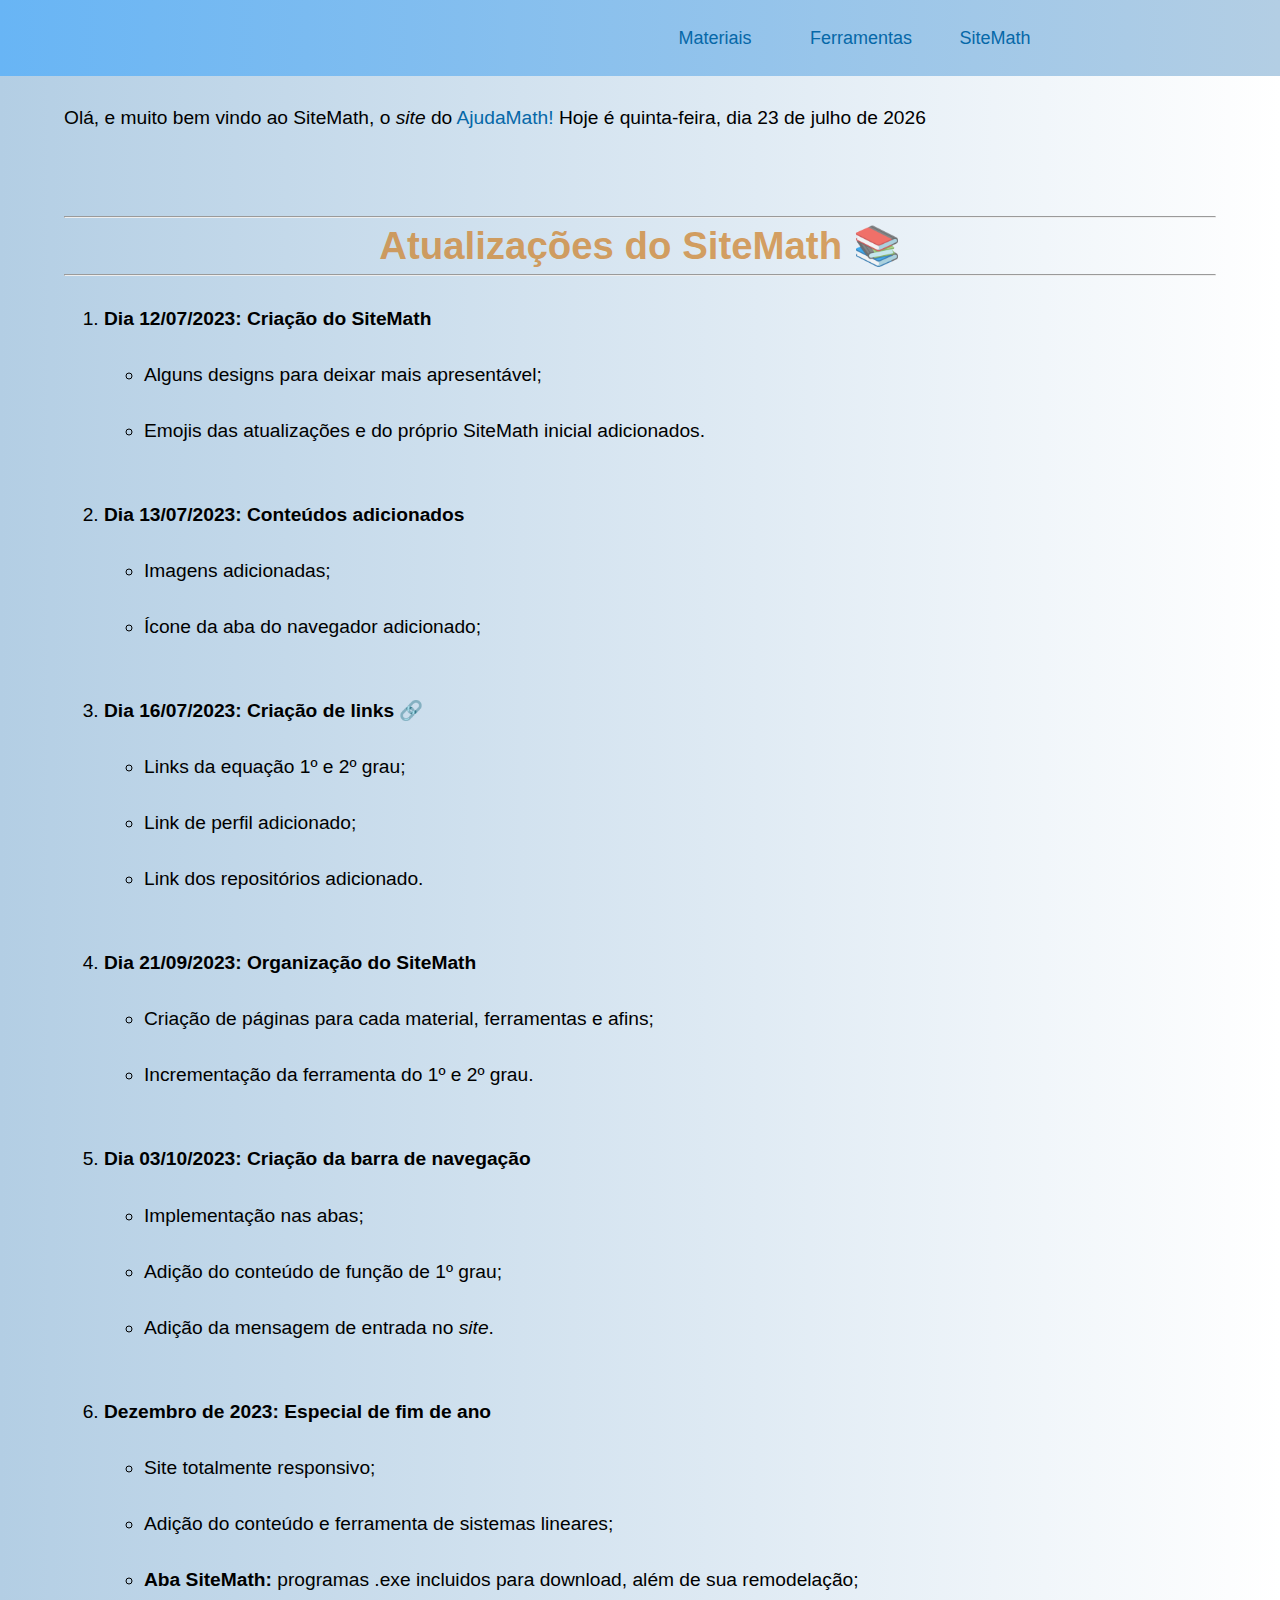
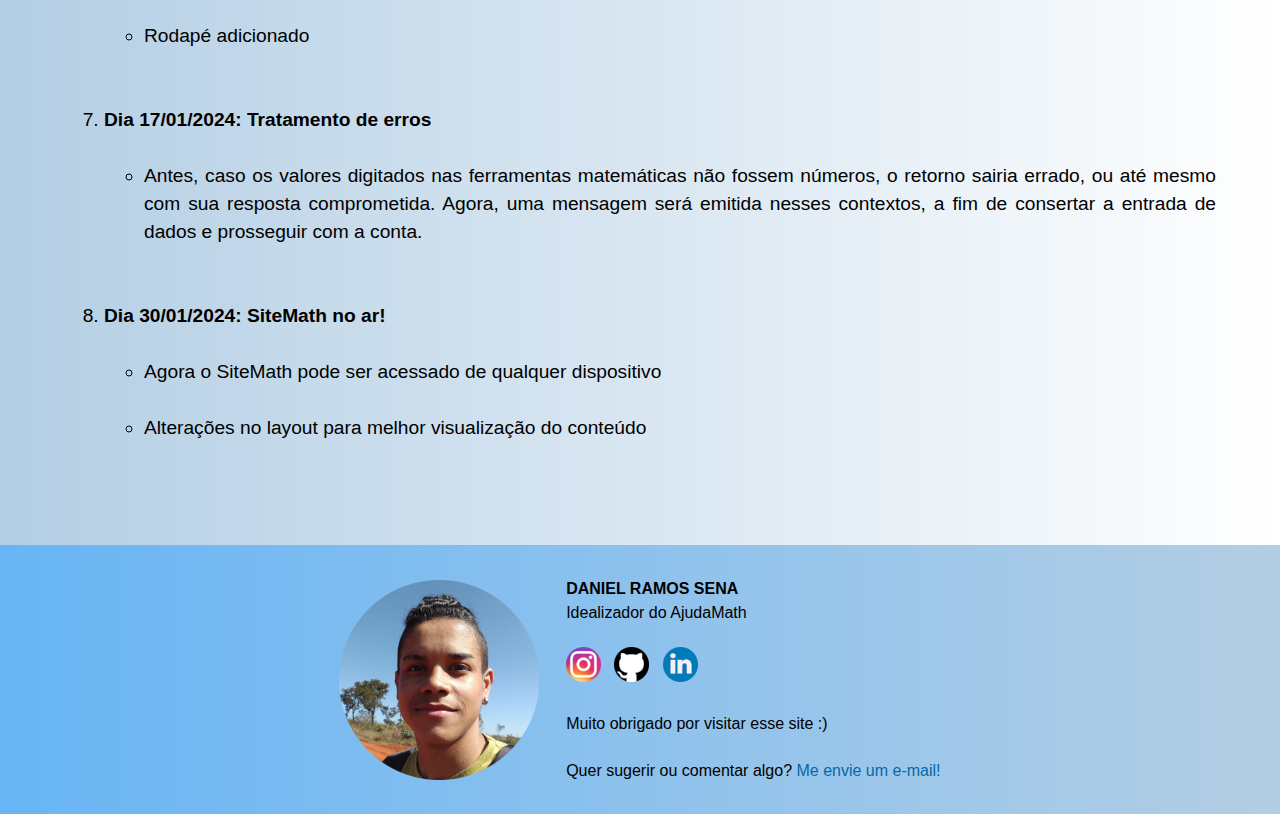
==== SiteMath/index.html @ 613da552 "midia > arqs" ====
<!DOCTYPE html>
<html lang="pt-br">

<head>
    <meta charset="UTF-8">
    <meta name="viewport" content="width=device-width, initial-scale=1.0">
    <link rel="shortcut icon" href="arqs/imagens/favicon.ico" type="image/x-icon">
    <link rel="stylesheet" href="arqs/CSS/style.css">
    <script src="arqs/JS/programacao.js"></script>
    <title>SiteMath</title>
</head>

<body onload="ola(), navega(), fimPagina()">
    
    <div id="navegador"></div> <!--barra do menu-->
    
    <div class="conteudo justificaTexto">
        <br><div id="fim"></div> <br><br>
        <hr>
        <h1> Atualizações do SiteMath &#x1f4da; </h1>
        <HR><br>

        <!--Atualizações-->
        <ol>

            <li><strong>Dia 12/07/2023: Criação do SiteMath</strong><br><br></li>
            <ul>
                <li>Alguns designs para deixar mais apresentável;</li><br>
                <li>Emojis das atualizações e do próprio SiteMath inicial adicionados.</li><br><br>
            </ul>

            <li><strong>Dia 13/07/2023: Conteúdos adicionados</strong> </li><br>
            <ul>
                <li>Imagens adicionadas;</li><br>
                <li>Ícone da aba do navegador adicionado;</li><br><br>
            </ul>

            <li><strong> Dia 16/07/2023: Criação de links &#x1f517</strong><br><br></li>
            <ul>
                <li> Links da equação 1º e 2º grau;</li><br>
                <li> Link de perfil adicionado;</li><br>
                <li> Link dos repositórios adicionado.</li><br><br>

            </ul>

            <li><strong>Dia 21/09/2023: Organização do SiteMath</strong></li> <br>
            <ul>
                <li>Criação de páginas para cada material, ferramentas e afins;</li> <br>
                <li>Incrementação da ferramenta do 1º e 2º grau.</li> <br><br>
            </ul>

            <li><strong>Dia 03/10/2023: Criação da barra de navegação</strong></li> <br>
            <ul>
                <li>Implementação nas abas;</li> <br>
                <li>Adição do conteúdo de função de 1º grau;</li> <br>
                <li>Adição da mensagem de entrada no <em>site</em>.</li> <br><br>
            </ul>

            <li><strong>Dezembro de 2023: Especial de fim de ano</strong></li> <br>
            <ul>
                <li>Site totalmente responsivo;</li> <br>
                <li>Adição do conteúdo e ferramenta de sistemas lineares;</li> <br>
                <li><strong>Aba SiteMath:</strong> programas .exe incluidos para download, além de sua remodelação;</li> <br>
                <li>Rodapé adicionado</li><br><br>
            </ul>

            <li><strong>Dia 17/01/2024: Tratamento de erros</strong></li> <br>
            <ul>
                <li>Antes, caso os valores digitados nas ferramentas matemáticas não fossem números, o retorno sairia errado, ou até mesmo com sua resposta comprometida. Agora, uma mensagem será emitida nesses contextos, a fim de consertar a entrada de dados e prosseguir com a conta. </li> <br><br>
            </ul>

            <li><strong>Dia 30/01/2024: SiteMath no ar!</strong></li> <br>
            <ul>
                <li>Agora o SiteMath pode ser acessado de qualquer dispositivo</li> <br>
                <li>Alterações no layout para melhor visualização do conteúdo</li> <br><br>
            </ul>

        </ol>
    </div>

    <br><br>

    <!--Rodapé da página-->
    <div id="rodapeh"></div>

</body>

</html>
---- SiteMath/arqs/CSS/style.css ----
@charset "UTF-8";

:root {
    --azulClaro: #b3cee4;
    --azulMedio: #68B5F5;
    --azulForte: #0668A8;
    --laranjaEscuro: #ce8129bb;

    --degAzulBranco: linear-gradient(to right, var(--azulClaro), white);
    --degAzulAzul: linear-gradient(to left, var(--azulClaro), var(--azulMedio));
}

*{ margin: 0px; }

body {
    background-image: var(--degAzulBranco);
    font-family: Arial, Helvetica, sans-serif;
    line-height: 1.46; /*Espaçamento entre linhas*/
}

nav {
    background-image: var(--degAzulAzul);
    display: flex;
    justify-content: space-around;
    width: auto;
    height: auto;
}

h1, h2, h3, h4, h5,h6  { color: var(--laranjaEscuro); }

h1, .centralizaTexto { text-align: center; }

a{
    text-decoration: none;
    color: var(--azulForte);
}

abbr{
    text-decoration: none;
    color: var(--azulMedio);
    cursor: help;
}

a:hover{ color: var(--laranjaEscuro); }

.caixaNum { width: 40px; }

.menuBaixo {
    background-color: var(--azulClaro);
    position: absolute; 
    display: none;
}

.abas:hover .menuBaixo { display: block; }

#logo {
    display: flex;
    align-items: center;
}

.centralizaBloco{
    display: flex;
    justify-content: center;
}

table {
    text-align: center;
    border: 2px solid;
}

td { border: 2px solid; }

.iconResponsivo, .menuResponsivo { display: none; }

.conteudo {
    margin-left: 5%;
    margin-right: 5%;
    font-size: larger;
}

.justificaTexto{ text-align: justify;}

.rodape{
    display: flex;
    background-image: var(--degAzulAzul);
    padding: 1rem;
    justify-content: center;
}

/*Menu padrão*/
@media (min-width: 600px){
    
    nav ul{
        list-style: none;
        padding: 0px;
        display: flex;
    }
    
    nav ul li {
        display: inline-block;
        text-align: center;
        align-items: center;
    }
    
    nav ul li a {
        width: 5em; /*Distancia entre os links*/
        display: flex;
        font-size: large;
        padding: 25px;
        text-decoration: none;
        justify-content: space-around;
    }
    
    nav ul li a:hover { background-color: var(--azulClaro); }

    .rodape{ padding: 2rem;}
}

/*Menu responsivo*/
@media screen and (max-width: 600px) {

    .menu { display: none; }
    .open {display: block;}
    .menuResponsivo { background-image: var(--degAzulAzul);}
    .iconResponsivo { display: flex; }

    nav {
        padding: 1.5rem 4rem;
        justify-content: space-between;
    }

    .iconResponsivo button {
        background-color: transparent;
        border: none;
        cursor: pointer;
    }

    .iconResponsivo ul {
        display: flex;
        flex-direction: column;
        text-align: center;
        padding-bottom: 1rem;
    }

    .iconResponsivo li {
        display: block;
        padding-top: 1.2rem;
    }
}
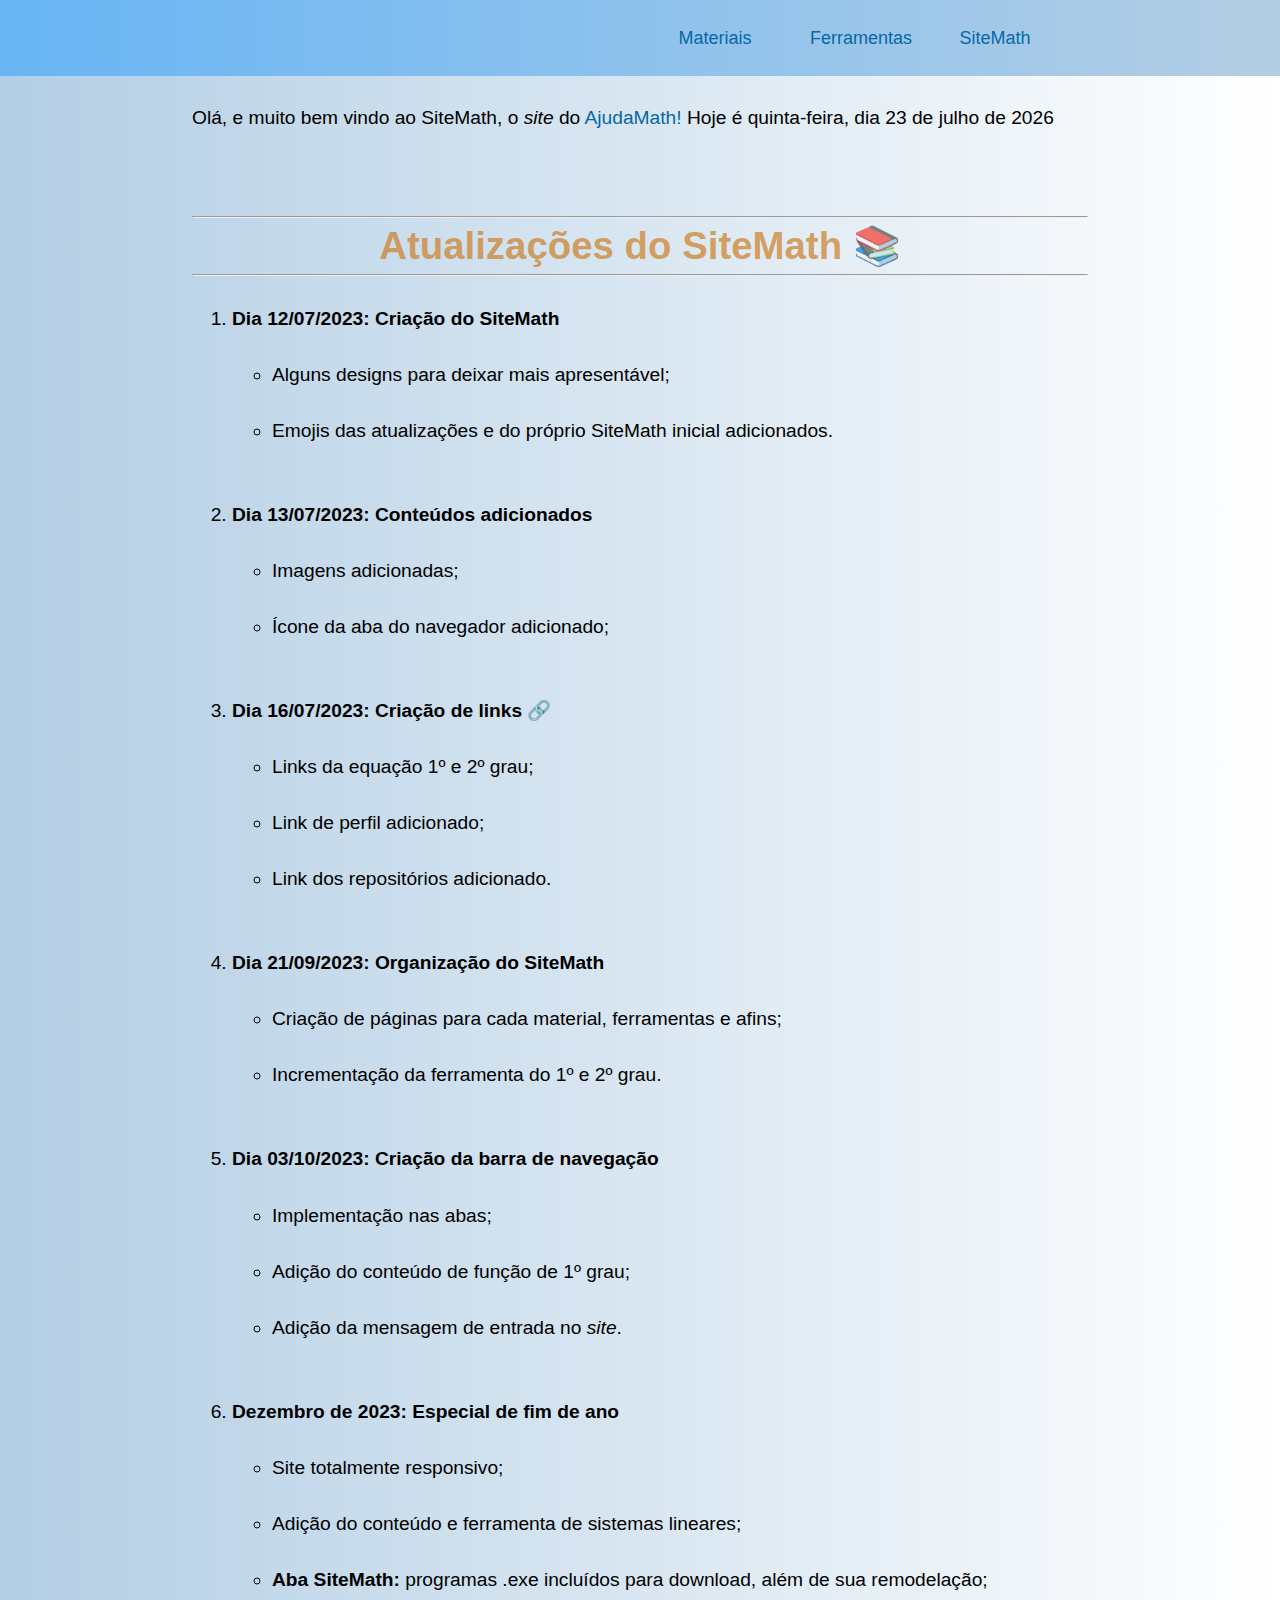
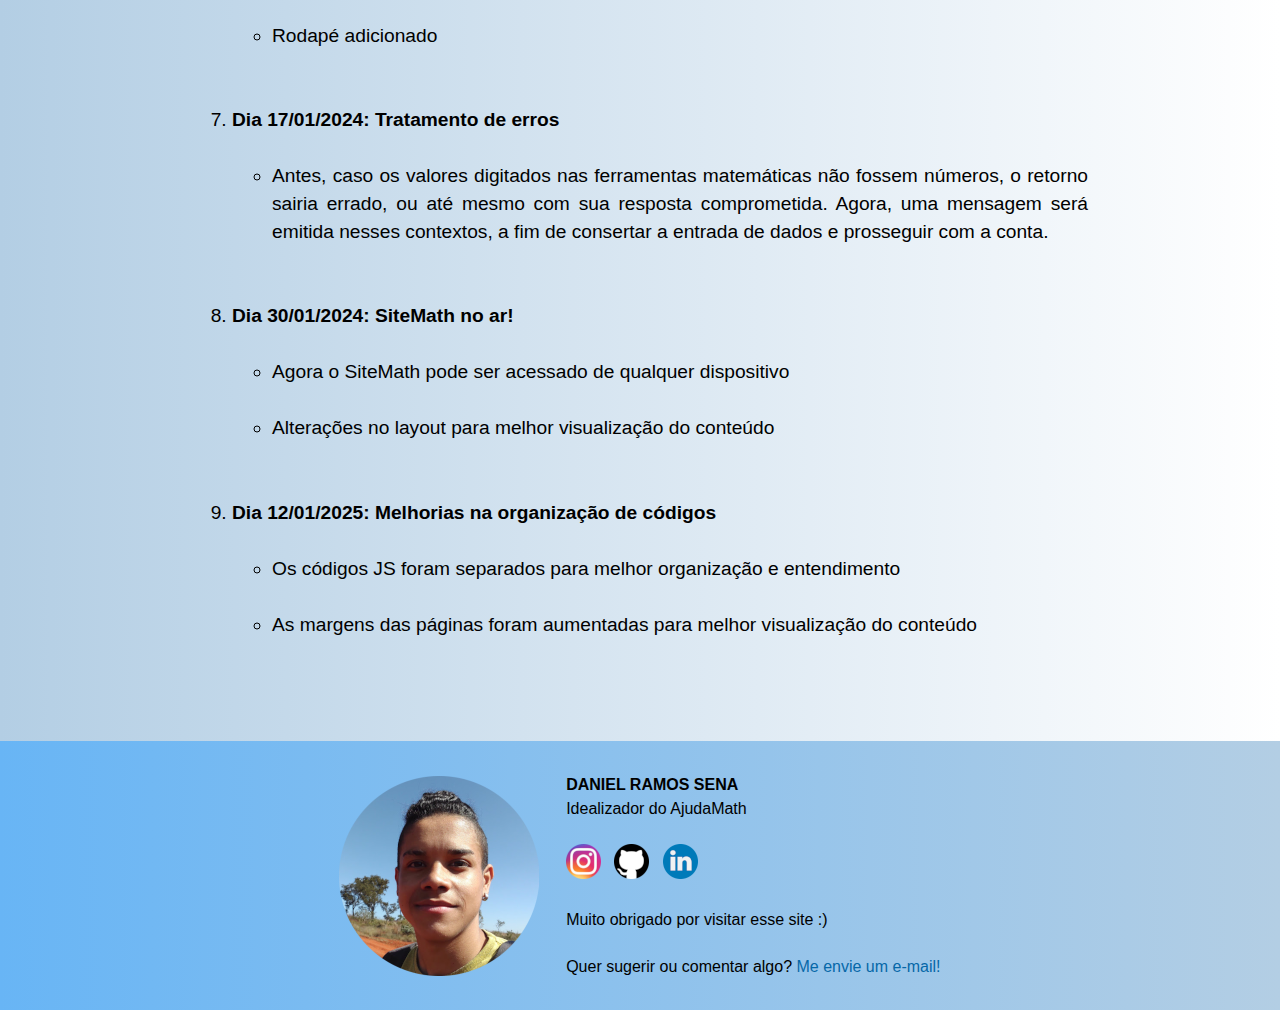
==== commit 7acd3734: "Organização no JS" ====
--- a/SiteMath/index.html
+++ b/SiteMath/index.html
@@ -5,19 +5,24 @@
     <meta charset="UTF-8">
     <meta name="viewport" content="width=device-width, initial-scale=1.0">
     <link rel="shortcut icon" href="arqs/imagens/favicon.ico" type="image/x-icon">
-    <link rel="stylesheet" href="arqs/CSS/style.css">
-    <script src="arqs/JS/programacao.js"></script>
-    <title>SiteMath</title>
+    <link rel="stylesheet" href="arqs/style.css">
+    <title>Home</title>
 </head>
 
-<body onload="ola(), navega(), fimPagina()">
+<body>
     
-    <div id="navegador"></div> <!--barra do menu-->
+    <header></header>
+
+    <div id="navegador"></div>
     
-    <div class="conteudo justificaTexto">
-        <br><div id="fim"></div> <br><br>
+    <div class="conteudo justificaTexto"> <br>
+        
+        <div id="fim"></div> <br><br> 
+        
         <hr>
-        <h1> Atualizações do SiteMath &#x1f4da; </h1>
+
+        <h1> Atualizações do SiteMath &#x1f4da; </h1> 
+        
         <HR><br>
 
         <!--Atualizações-->
@@ -60,7 +65,7 @@
             <ul>
                 <li>Site totalmente responsivo;</li> <br>
                 <li>Adição do conteúdo e ferramenta de sistemas lineares;</li> <br>
-                <li><strong>Aba SiteMath:</strong> programas .exe incluidos para download, além de sua remodelação;</li> <br>
+                <li><strong>Aba SiteMath:</strong> programas .exe incluídos para download, além de sua remodelação;</li> <br>
                 <li>Rodapé adicionado</li><br><br>
             </ul>
 
@@ -75,13 +80,20 @@
                 <li>Alterações no layout para melhor visualização do conteúdo</li> <br><br>
             </ul>
 
+            <li><strong>Dia 12/01/2025: Melhorias na organização de códigos</strong></li> <br>
+            <ul>
+                <li>Os códigos JS foram separados para melhor organização e entendimento</li> <br>
+                <li>As margens das páginas foram aumentadas para melhor visualização do conteúdo</li> <br><br>
+            </ul>
+
         </ol>
     </div>
 
     <br><br>
 
-    <!--Rodapé da página-->
-    <div id="rodapeh"></div>
+    <script type = "module" src="arqs/programacao.js" defer></script>
+
+    <footer></footer>
 
 </body>
 
--- a/SiteMath/arqs/style.css
+++ b/SiteMath/arqs/style.css
@@ -0,0 +1,158 @@
+@charset "UTF-8";
+
+:root {
+    --azulClaro: #b3cee4;
+    --azulMedio: #68B5F5;
+    --azulForte: #0668A8;
+    --laranjaEscuro: #ce8129bb;
+
+    --degAzulBranco: linear-gradient(to right, var(--azulClaro), white);
+    --degAzulAzul: linear-gradient(to left, var(--azulClaro), var(--azulMedio));
+}
+
+*{ margin: 0px; }
+
+body {
+    scroll-behavior: smooth;
+    background-image: var(--degAzulBranco);
+    font-family: Arial, Helvetica, sans-serif;
+    line-height: 1.46; /*Espaçamento entre linhas*/
+}
+
+nav {
+    top: 0;
+    left: 0;
+    right: 0;
+    z-index: 1;
+    width: 100%;
+    display: flex;
+    justify-content: space-around;
+    background-image: var(--degAzulAzul);
+}
+
+h1, h2, h3, h4, h5,h6  { color: var(--laranjaEscuro); }
+
+h1, .centralizaTexto { text-align: center; }
+
+a {
+    text-decoration: none;
+    color: var(--azulForte);
+    transition: color 0.2s ease;
+}
+
+abbr {    
+    cursor: help;
+    text-decoration: none;
+    color: var(--azulMedio);
+}
+
+a:hover{ color: var(--laranjaEscuro); }
+
+.caixaNum { width: 40px; }
+
+.menuBaixo {
+    display: none;
+    position: absolute; 
+    background-color: var(--azulClaro);
+}
+
+.abas:hover .menuBaixo { display: block; }
+
+#logo {
+    display: flex;
+    align-items: center;
+}
+
+.centralizaBloco {
+    display: flex;
+    justify-content: center;
+}
+
+table {
+    border: 2px solid;
+    text-align: center;
+}
+
+td { border: 2px solid; }
+
+.iconResponsivo { display: none; }
+
+.menuResponsivo { display: none; }
+
+.conteudo {
+    margin-left: 15%;
+    margin-right: 15%;
+    font-size: larger;
+}
+
+picture { z-index: 0; }
+
+.justificaTexto{ text-align: justify;}
+
+.rodape {
+    display: flex;
+    padding: 1rem;
+    justify-content: center;
+    background-image: var(--degAzulAzul);
+}
+
+/*Menu padrão*/
+@media (min-width: 600px){
+    
+    nav ul {
+        padding: 0px;
+        display: flex;
+        list-style: none;
+    }
+    
+    nav ul li {
+        text-align: center;
+        align-items: center;
+        display: inline-block;
+    }
+    
+    nav ul li a {
+        width: 5em; /*Distancia entre os links*/
+        display: flex;
+        padding: 25px;
+        font-size: large;
+        text-decoration: none;
+        justify-content: space-around;
+    }
+    
+    nav ul li a:hover { background-color: var(--azulClaro); }
+
+    .rodape{ padding: 2rem;}
+}
+
+/*Menu responsivo*/
+@media screen and (max-width: 600px) {
+
+    .open {display: block;}
+    .menu { display: none; }
+    .iconResponsivo { display: flex; }
+    .menuResponsivo { background-image: var(--degAzulAzul); }
+
+    nav {
+        padding-top: 1.5rem;
+        padding-bottom: 1.5rem;
+    }
+
+    .iconResponsivo button {
+        border: none;
+        cursor: pointer;
+        background-color: transparent;
+    }
+
+    .iconResponsivo ul {
+        display: flex;
+        text-align: center;
+        padding-bottom: 1rem;
+        flex-direction: column;
+    }
+
+    .iconResponsivo li {
+        display: block;
+        padding-top: 1.2rem;
+    }
+} 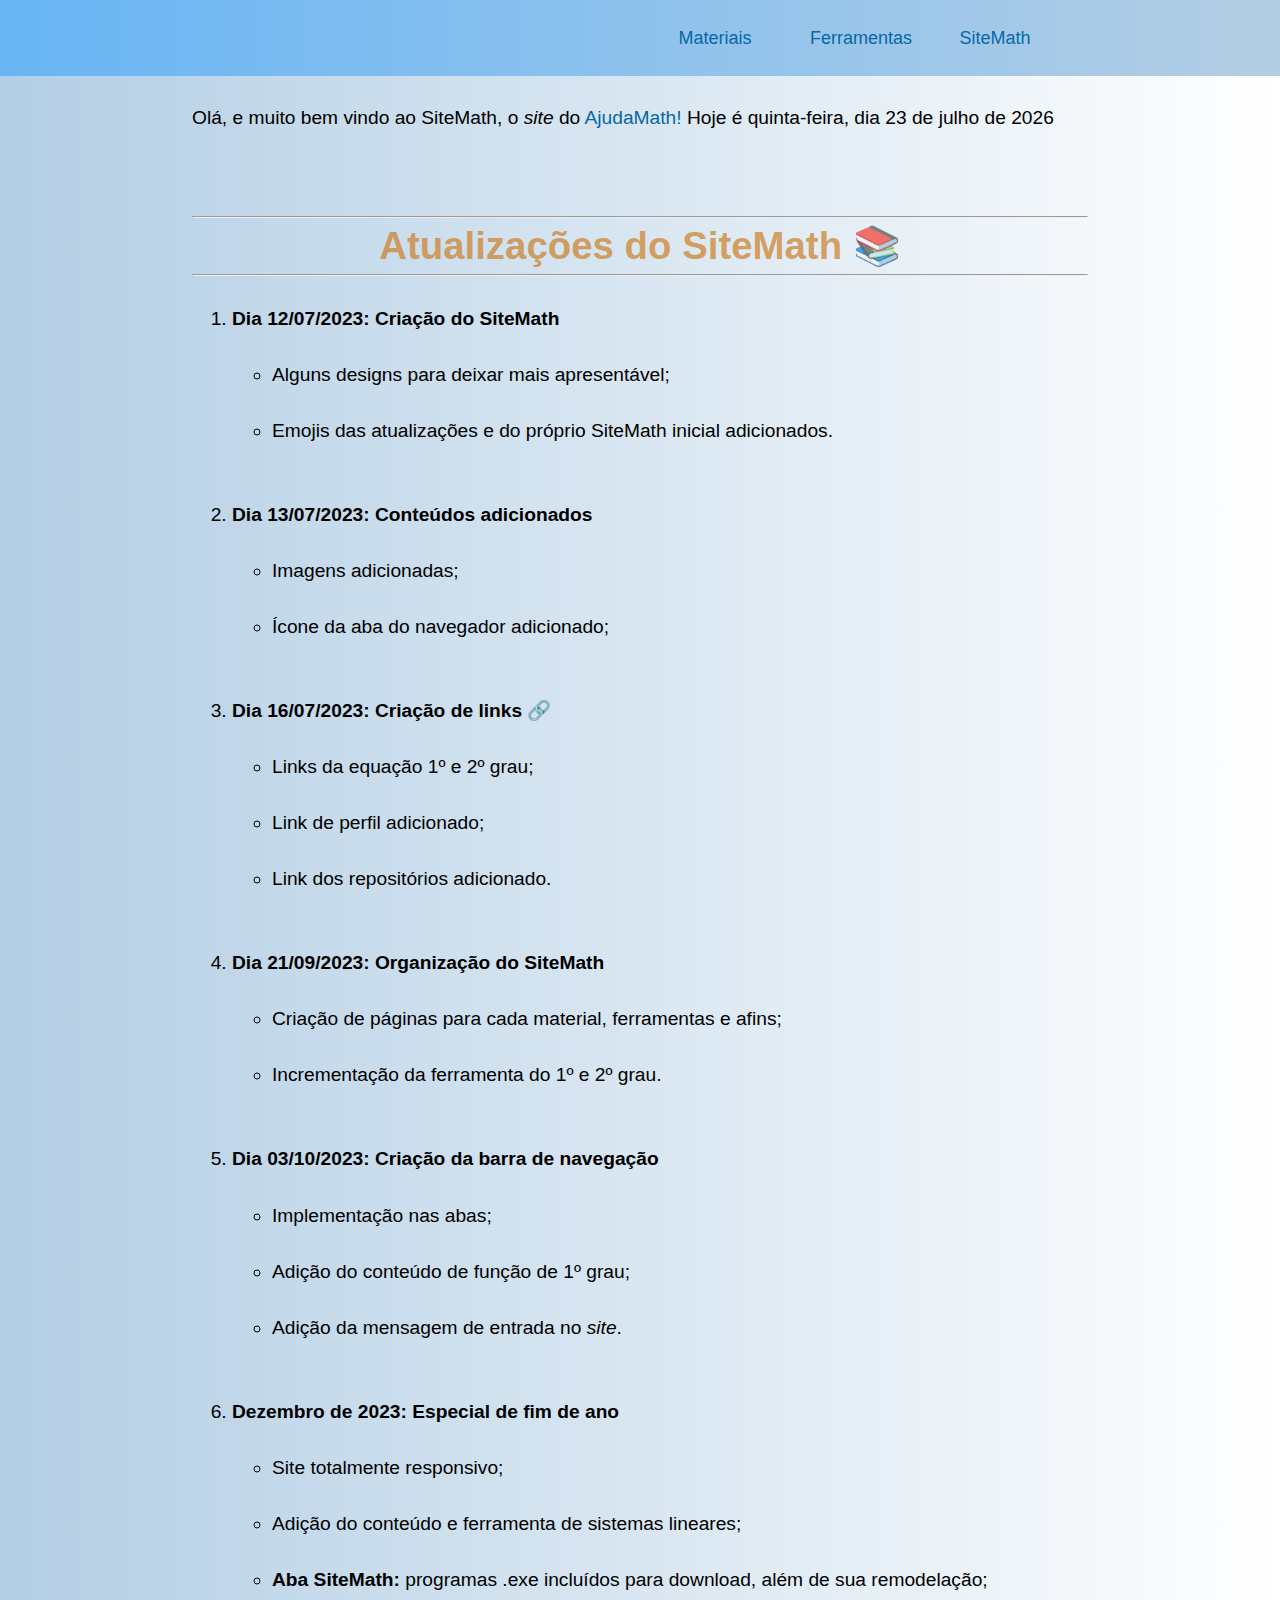
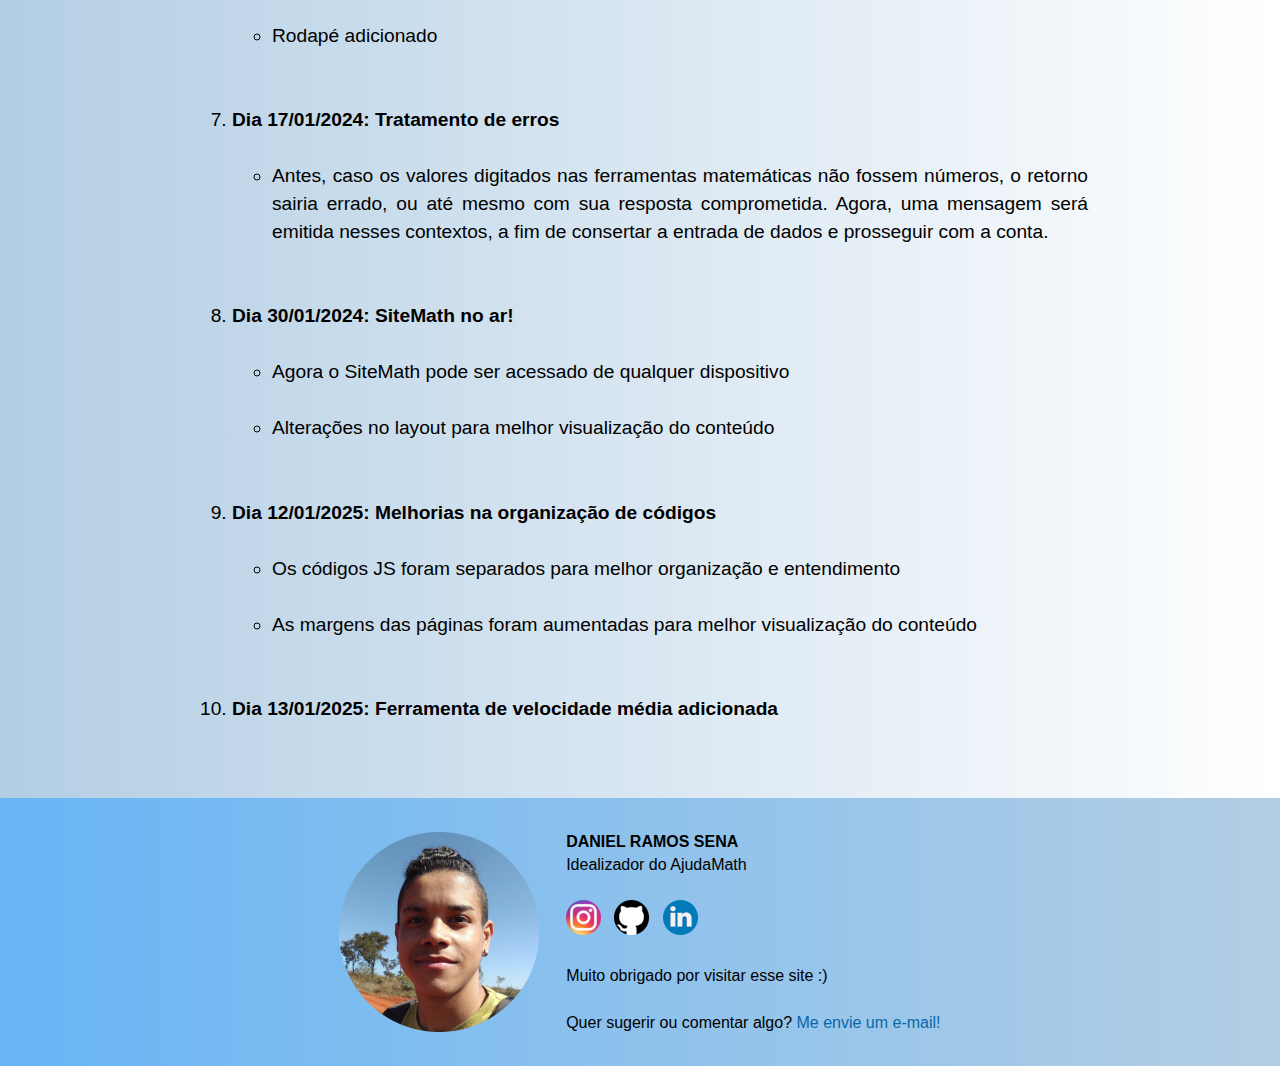
==== commit e0ad3a55: "Add ferramenta de velocidade média" ====
--- a/SiteMath/index.html
+++ b/SiteMath/index.html
@@ -26,7 +26,7 @@
         <HR><br>
 
         <!--Atualizações-->
-        <ol>
+        <ol id="atualizacoes">
 
             <li><strong>Dia 12/07/2023: Criação do SiteMath</strong><br><br></li>
             <ul>
@@ -86,6 +86,8 @@
                 <li>As margens das páginas foram aumentadas para melhor visualização do conteúdo</li> <br><br>
             </ul>
 
+            <li><strong>Dia 13/01/2025: Ferramenta de velocidade média adicionada</strong></li> <br>
+
         </ol>
     </div>
 
--- a/SiteMath/arqs/style.css
+++ b/SiteMath/arqs/style.css
@@ -89,6 +89,13 @@
 
 .justificaTexto{ text-align: justify;}
 
+.vMedia { 
+    display: flex;
+    flex-direction: column;
+    text-align:right; 
+    justify-content: center;
+}
+
 .rodape {
     display: flex;
     padding: 1rem;
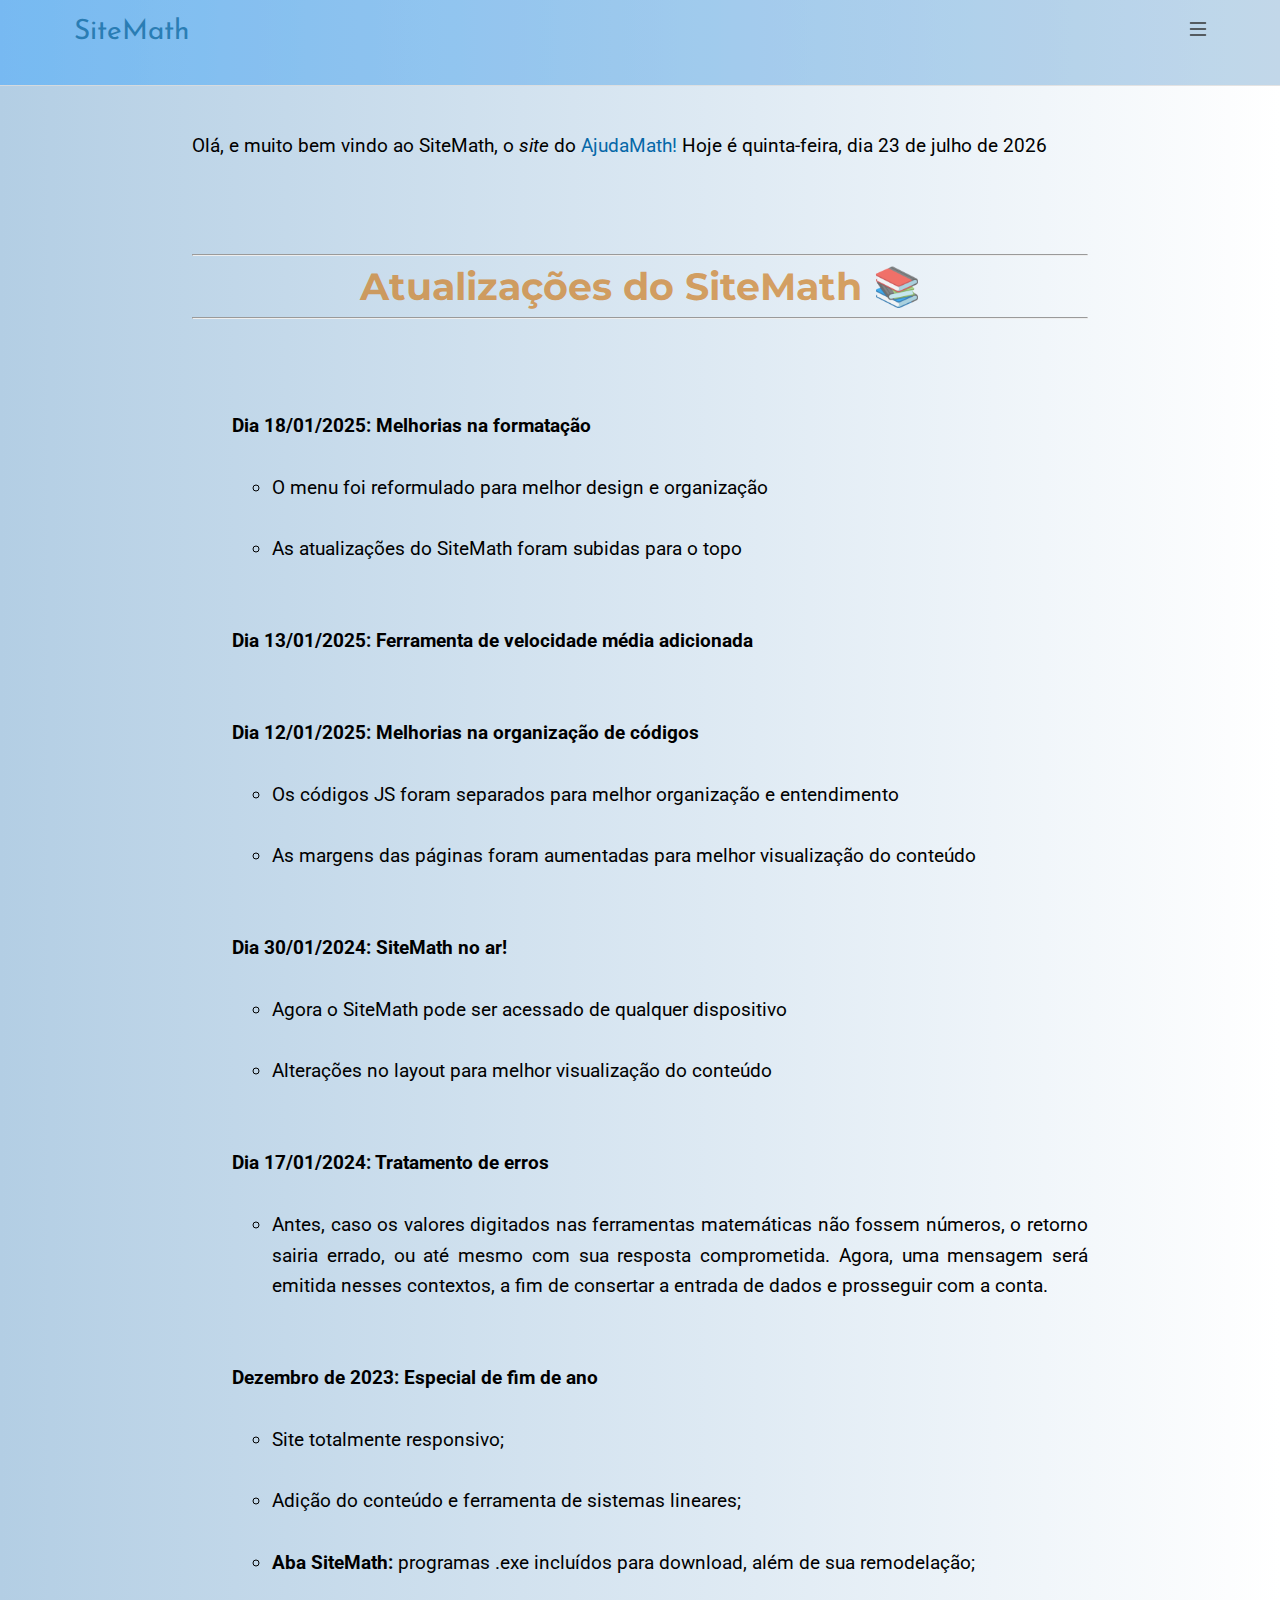
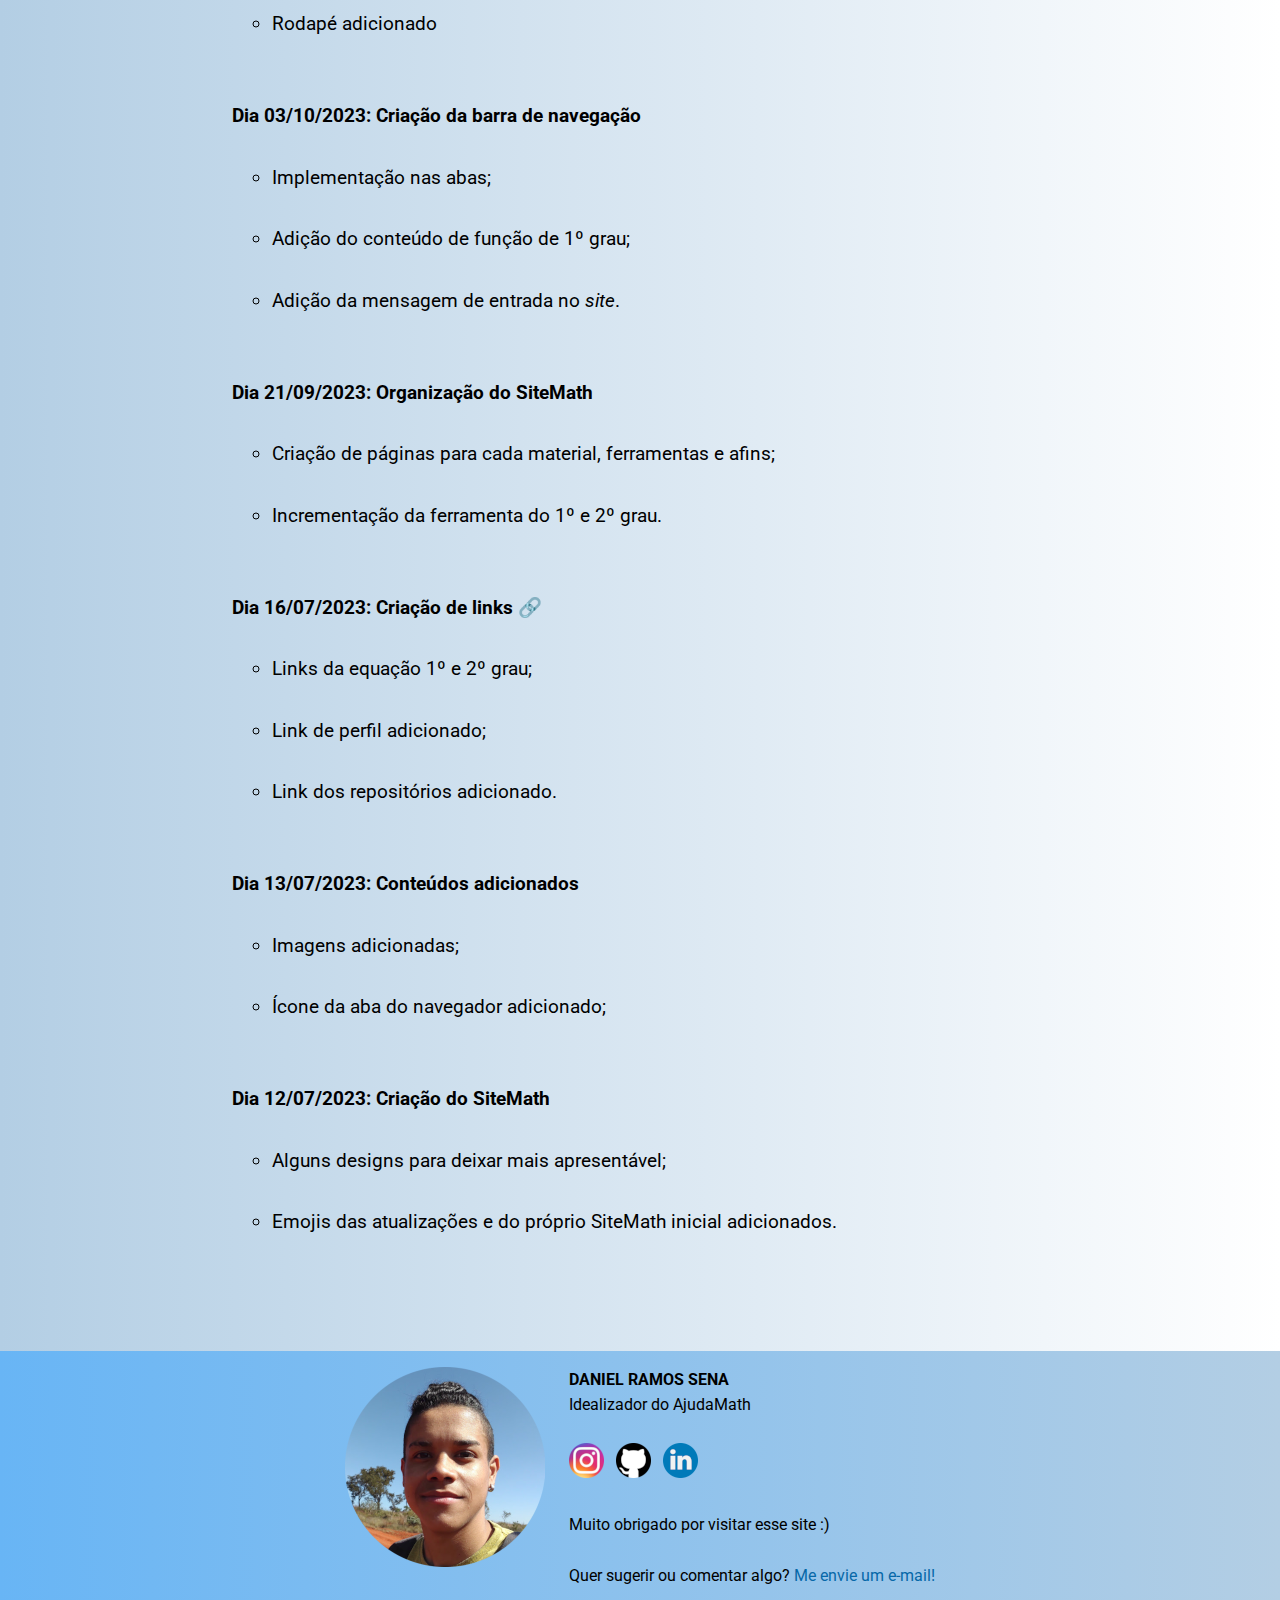
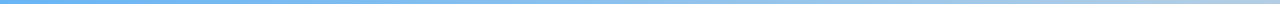
==== commit ffe96ead: "Melhorias na formatação" ====
--- a/SiteMath/index.html
+++ b/SiteMath/index.html
@@ -2,99 +2,120 @@
 <html lang="pt-br">
 
 <head>
+    <title>Home</title>
     <meta charset="UTF-8">
+    <link rel="stylesheet" href="arqs/style.css">
+    <script type="module" src="arqs/programacao.js" defer></script>
     <meta name="viewport" content="width=device-width, initial-scale=1.0">
     <link rel="shortcut icon" href="arqs/imagens/favicon.ico" type="image/x-icon">
-    <link rel="stylesheet" href="arqs/style.css">
-    <title>Home</title>
+    <link href="https://cdnjs.cloudflare.com/ajax/libs/bootstrap-icons/1.8.1/font/bootstrap-icons.min.css" rel="stylesheet">
 </head>
 
 <body>
-    
+
     <header></header>
 
-    <div id="navegador"></div>
-    
     <div class="conteudo justificaTexto"> <br>
-        
-        <div id="fim"></div> <br><br> 
-        
+
+        <div id="fim"></div> <br><br>
+
         <hr>
 
-        <h1> Atualizações do SiteMath &#x1f4da; </h1> 
-        
+        <h1> Atualizações do SiteMath &#x1f4da; </h1>
+
         <HR><br>
 
         <!--Atualizações-->
-        <ol id="atualizacoes">
 
-            <li><strong>Dia 12/07/2023: Criação do SiteMath</strong><br><br></li>
+        <br><br>
+
+        <ol>
+
+            <!--18/01/2025-->
+            <strong>Dia 18/01/2025: Melhorias na formatação</strong> <br><br>
             <ul>
-                <li>Alguns designs para deixar mais apresentável;</li><br>
-                <li>Emojis das atualizações e do próprio SiteMath inicial adicionados.</li><br><br>
+                <li> O menu foi reformulado para melhor design e organização </li> <br>
+                <li> As atualizações do SiteMath foram subidas para o topo </li> <br><br>
             </ul>
 
-            <li><strong>Dia 13/07/2023: Conteúdos adicionados</strong> </li><br>
+            <!--13/01/2025-->
+            <strong>Dia 13/01/2025: Ferramenta de velocidade média adicionada</strong> <br><br><br>
+
+            <!--12/01/2025-->
+            <strong>Dia 12/01/2025: Melhorias na organização de códigos</strong> <br><br>
             <ul>
-                <li>Imagens adicionadas;</li><br>
-                <li>Ícone da aba do navegador adicionado;</li><br><br>
+                <li> Os códigos JS foram separados para melhor organização e entendimento </li> <br>
+                <li> As margens das páginas foram aumentadas para melhor visualização do conteúdo </li> <br><br>
             </ul>
 
-            <li><strong> Dia 16/07/2023: Criação de links &#x1f517</strong><br><br></li>
+            <!--30/01/2025-->
+            <strong>Dia 30/01/2024: SiteMath no ar!</strong> <br><br>
             <ul>
-                <li> Links da equação 1º e 2º grau;</li><br>
-                <li> Link de perfil adicionado;</li><br>
-                <li> Link dos repositórios adicionado.</li><br><br>
-
+                <li> Agora o SiteMath pode ser acessado de qualquer dispositivo </li> <br> 
+                <li> Alterações no layout para melhor visualização do conteúdo </li> <br><br>
             </ul>
 
-            <li><strong>Dia 21/09/2023: Organização do SiteMath</strong></li> <br>
+            <!--17/01/2024-->
+            <strong>Dia 17/01/2024: Tratamento de erros</strong> <br><br>
             <ul>
-                <li>Criação de páginas para cada material, ferramentas e afins;</li> <br>
-                <li>Incrementação da ferramenta do 1º e 2º grau.</li> <br><br>
+                <li>
+                    Antes, caso os valores digitados nas ferramentas matemáticas não fossem números, o retorno sairia
+                    errado, ou até mesmo com sua resposta comprometida. Agora, uma mensagem será emitida nesses
+                    contextos, a fim de consertar a entrada de dados e prosseguir com a conta.
+                </li> <br><br>
             </ul>
 
-            <li><strong>Dia 03/10/2023: Criação da barra de navegação</strong></li> <br>
+            <!--31/12/2023-->
+            <strong>Dezembro de 2023: Especial de fim de ano</strong> <br><br>
+            <ul>
+                <li>Site totalmente responsivo;</li> <br>
+                <li>Adição do conteúdo e ferramenta de sistemas lineares; </li> <br>
+                <li><strong>Aba SiteMath:</strong> programas .exe incluídos para download, além de sua remodelação;</li> <br>
+                <li>Rodapé adicionado</li><br><br>
+            </ul>
+
+            <!--03/10/2023-->
+            <strong>Dia 03/10/2023: Criação da barra de navegação</strong> <br><br>
             <ul>
                 <li>Implementação nas abas;</li> <br>
                 <li>Adição do conteúdo de função de 1º grau;</li> <br>
                 <li>Adição da mensagem de entrada no <em>site</em>.</li> <br><br>
             </ul>
 
-            <li><strong>Dezembro de 2023: Especial de fim de ano</strong></li> <br>
+            <!--21/09/2023-->
+            <strong>Dia 21/09/2023: Organização do SiteMath</strong> <br><br>
             <ul>
-                <li>Site totalmente responsivo;</li> <br>
-                <li>Adição do conteúdo e ferramenta de sistemas lineares;</li> <br>
-                <li><strong>Aba SiteMath:</strong> programas .exe incluídos para download, além de sua remodelação;</li> <br>
-                <li>Rodapé adicionado</li><br><br>
+                <li>Criação de páginas para cada material, ferramentas e afins; </li> <br>
+                <li>Incrementação da ferramenta do 1º e 2º grau.</li> <br><br>
             </ul>
 
-            <li><strong>Dia 17/01/2024: Tratamento de erros</strong></li> <br>
+            <!--16/07/2023-->
+            <strong> Dia 16/07/2023: Criação de links &#x1f517</strong><br><br>
             <ul>
-                <li>Antes, caso os valores digitados nas ferramentas matemáticas não fossem números, o retorno sairia errado, ou até mesmo com sua resposta comprometida. Agora, uma mensagem será emitida nesses contextos, a fim de consertar a entrada de dados e prosseguir com a conta. </li> <br><br>
+                <li>Links da equação 1º e 2º grau;</li><br>
+                <li>Link de perfil adicionado;</li><br>
+                <li>Link dos repositórios adicionado.</li><br><br>
             </ul>
 
-            <li><strong>Dia 30/01/2024: SiteMath no ar!</strong></li> <br>
+            <!--13/07/2023-->
+            <strong>Dia 13/07/2023: Conteúdos adicionados</strong> <br><br>
             <ul>
-                <li>Agora o SiteMath pode ser acessado de qualquer dispositivo</li> <br>
-                <li>Alterações no layout para melhor visualização do conteúdo</li> <br><br>
+                <li>Imagens adicionadas;</li><br>
+                <li>Ícone da aba do navegador adicionado;</li><br><br>
             </ul>
 
-            <li><strong>Dia 12/01/2025: Melhorias na organização de códigos</strong></li> <br>
+            <!--12/07/2023-->
+            <strong>Dia 12/07/2023: Criação do SiteMath</strong><br><br>
             <ul>
-                <li>Os códigos JS foram separados para melhor organização e entendimento</li> <br>
-                <li>As margens das páginas foram aumentadas para melhor visualização do conteúdo</li> <br><br>
+                <li>Alguns designs para deixar mais apresentável;</li><br>
+                <li>Emojis das atualizações e do próprio SiteMath inicial adicionados.</li><br><br>
             </ul>
-
-            <li><strong>Dia 13/01/2025: Ferramenta de velocidade média adicionada</strong></li> <br>
 
         </ol>
     </div>
 
     <br><br>
 
-    <script type = "module" src="arqs/programacao.js" defer></script>
-
     <footer></footer>
 
 </body>
--- a/SiteMath/arqs/style.css
+++ b/SiteMath/arqs/style.css
@@ -1,4 +1,8 @@
 @charset "UTF-8";
+
+@import url('https://fonts.googleapis.com/css2?family=Montserrat:wght@400;700&display=swap');
+@import url('https://fonts.googleapis.com/css2?family=Roboto:wght@400;700&display=swap');
+@import url('https://fonts.googleapis.com/css2?family=Josefin+Sans:wght@400;600;700&display=swap');
 
 :root {
     --azulClaro: #b3cee4;
@@ -10,27 +14,41 @@
     --degAzulAzul: linear-gradient(to left, var(--azulClaro), var(--azulMedio));
 }
 
-*{ margin: 0px; }
+* { margin: 0px; }
 
 body {
     scroll-behavior: smooth;
     background-image: var(--degAzulBranco);
-    font-family: Arial, Helvetica, sans-serif;
-    line-height: 1.46; /*Espaçamento entre linhas*/
+    font-family: 'Roboto', sans-serif;
+    font-size: 16px;
+    line-height: 1.6;
 }
 
 nav {
+    position: fixed;
+    margin-bottom: 60px;
     top: 0;
     left: 0;
     right: 0;
     z-index: 1;
     width: 100%;
     display: flex;
-    justify-content: space-around;
+    flex-direction: column;
+    align-items: space-between;
     background-image: var(--degAzulAzul);
+    border-bottom: 1px solid #ddd;
+    padding: 10px 0;
+    opacity: 0.8;
+    transition: opacity 0.3s ease;
 }
 
-h1, h2, h3, h4, h5,h6  { color: var(--laranjaEscuro); }
+nav.open { opacity: 1; }
+
+h1, h2, h3, h4, h5, h6 {
+    color: var(--laranjaEscuro);
+    font-family: 'Montserrat', sans-serif;
+    font-weight: 700;
+}
 
 h1, .centralizaTexto { text-align: center; }
 
@@ -38,29 +56,30 @@
     text-decoration: none;
     color: var(--azulForte);
     transition: color 0.2s ease;
+    font-family: 'Roboto', sans-serif;
 }
 
-abbr {    
+abbr {
     cursor: help;
     text-decoration: none;
     color: var(--azulMedio);
 }
 
-a:hover{ color: var(--laranjaEscuro); }
+a:hover { color: var(--laranjaEscuro); }
 
 .caixaNum { width: 40px; }
 
-.menuBaixo {
-    display: none;
-    position: absolute; 
-    background-color: var(--azulClaro);
+#logo a {
+    display: flex;
+    align-items: center;
+    justify-items: space-between;
+    gap: 10px;
 }
 
-.abas:hover .menuBaixo { display: block; }
-
-#logo {
-    display: flex;
-    align-items: center;
+#logo a span {
+    font-family: 'Josefin Sans', sans-serif;
+    color: var(--azulForte);
+    font-size: 28px;
 }
 
 .centralizaBloco {
@@ -75,24 +94,19 @@
 
 td { border: 2px solid; }
 
-.iconResponsivo { display: none; }
-
-.menuResponsivo { display: none; }
-
 .conteudo {
+    margin-top: 100px;
     margin-left: 15%;
     margin-right: 15%;
     font-size: larger;
 }
 
-picture { z-index: 0; }
+.justificaTexto { text-align: justify; }
 
-.justificaTexto{ text-align: justify;}
-
-.vMedia { 
+.vMedia {
     display: flex;
     flex-direction: column;
-    text-align:right; 
+    text-align: right;
     justify-content: center;
 }
 
@@ -103,63 +117,69 @@
     background-image: var(--degAzulAzul);
 }
 
-/*Menu padrão*/
-@media (min-width: 600px){
-    
-    nav ul {
-        padding: 0px;
-        display: flex;
-        list-style: none;
-    }
-    
-    nav ul li {
-        text-align: center;
-        align-items: center;
-        display: inline-block;
-    }
-    
-    nav ul li a {
-        width: 5em; /*Distancia entre os links*/
-        display: flex;
-        padding: 25px;
-        font-size: large;
-        text-decoration: none;
-        justify-content: space-around;
-    }
-    
-    nav ul li a:hover { background-color: var(--azulClaro); }
-
-    .rodape{ padding: 2rem;}
+.menu {
+    display: flex;
+    justify-content: space-between;
+    align-items: center;
+    margin-left: 5%;
+    margin-right: 5%;
 }
 
-/*Menu responsivo*/
-@media screen and (max-width: 600px) {
+.iconResponsivo button {
+    background: none;
+    border: none;
+    cursor: pointer;
+    font-size: 24px;
+    transition: transform 0.3s ease;
+}
 
-    .open {display: block;}
-    .menu { display: none; }
-    .iconResponsivo { display: flex; }
-    .menuResponsivo { background-image: var(--degAzulAzul); }
+.iconResponsivo button.open { transform: rotate(180deg); }
 
-    nav {
-        padding-top: 1.5rem;
-        padding-bottom: 1.5rem;
-    }
+.menuResponsivo {
+    visibility: hidden;
+    opacity: 0.8;
+    transform: translateY(-30px);
+    display: flex;
+    flex-direction: column;
+    width: 100%;
+    height: 0;
+    text-align: left;
+    padding: 10px 15px;
+    margin-left: 3%;
+    transition: height 0.87s ease, opacity 1.5s ease;
+}
 
-    .iconResponsivo button {
-        border: none;
-        cursor: pointer;
-        background-color: transparent;
-    }
+.menuResponsivo.visible {
+    visibility: visible;
+    opacity: 1;
+    transform: translateY(0);
+    height: 400px;
+    transition: height 0.87s ease, opacity 1.5s ease;
+}
 
-    .iconResponsivo ul {
-        display: flex;
-        text-align: center;
-        padding-bottom: 1rem;
+.menuResponsivo.hidden {
+    visibility: hidden;
+    opacity: 0.1;
+    transform: translateY(-30px);
+}
+
+.menuResponsivo a {
+    padding: 5px 0;
+    display: block;
+}
+
+@media (min-width: 666px) {
+    .menuResponsivo {
+        display: grid;
+        grid-template-columns: repeat(4, 1fr);
+        gap: 10px;
+        margin-left: 7%;
+        visibility: hidden;
+        opacity: 0;
         flex-direction: column;
     }
 
-    .iconResponsivo li {
-        display: block;
-        padding-top: 1.2rem;
-    }
-} +    .menuResponsivo.visible { height: 200px; }
+
+    .iconResponsivo button { display: block; }
+}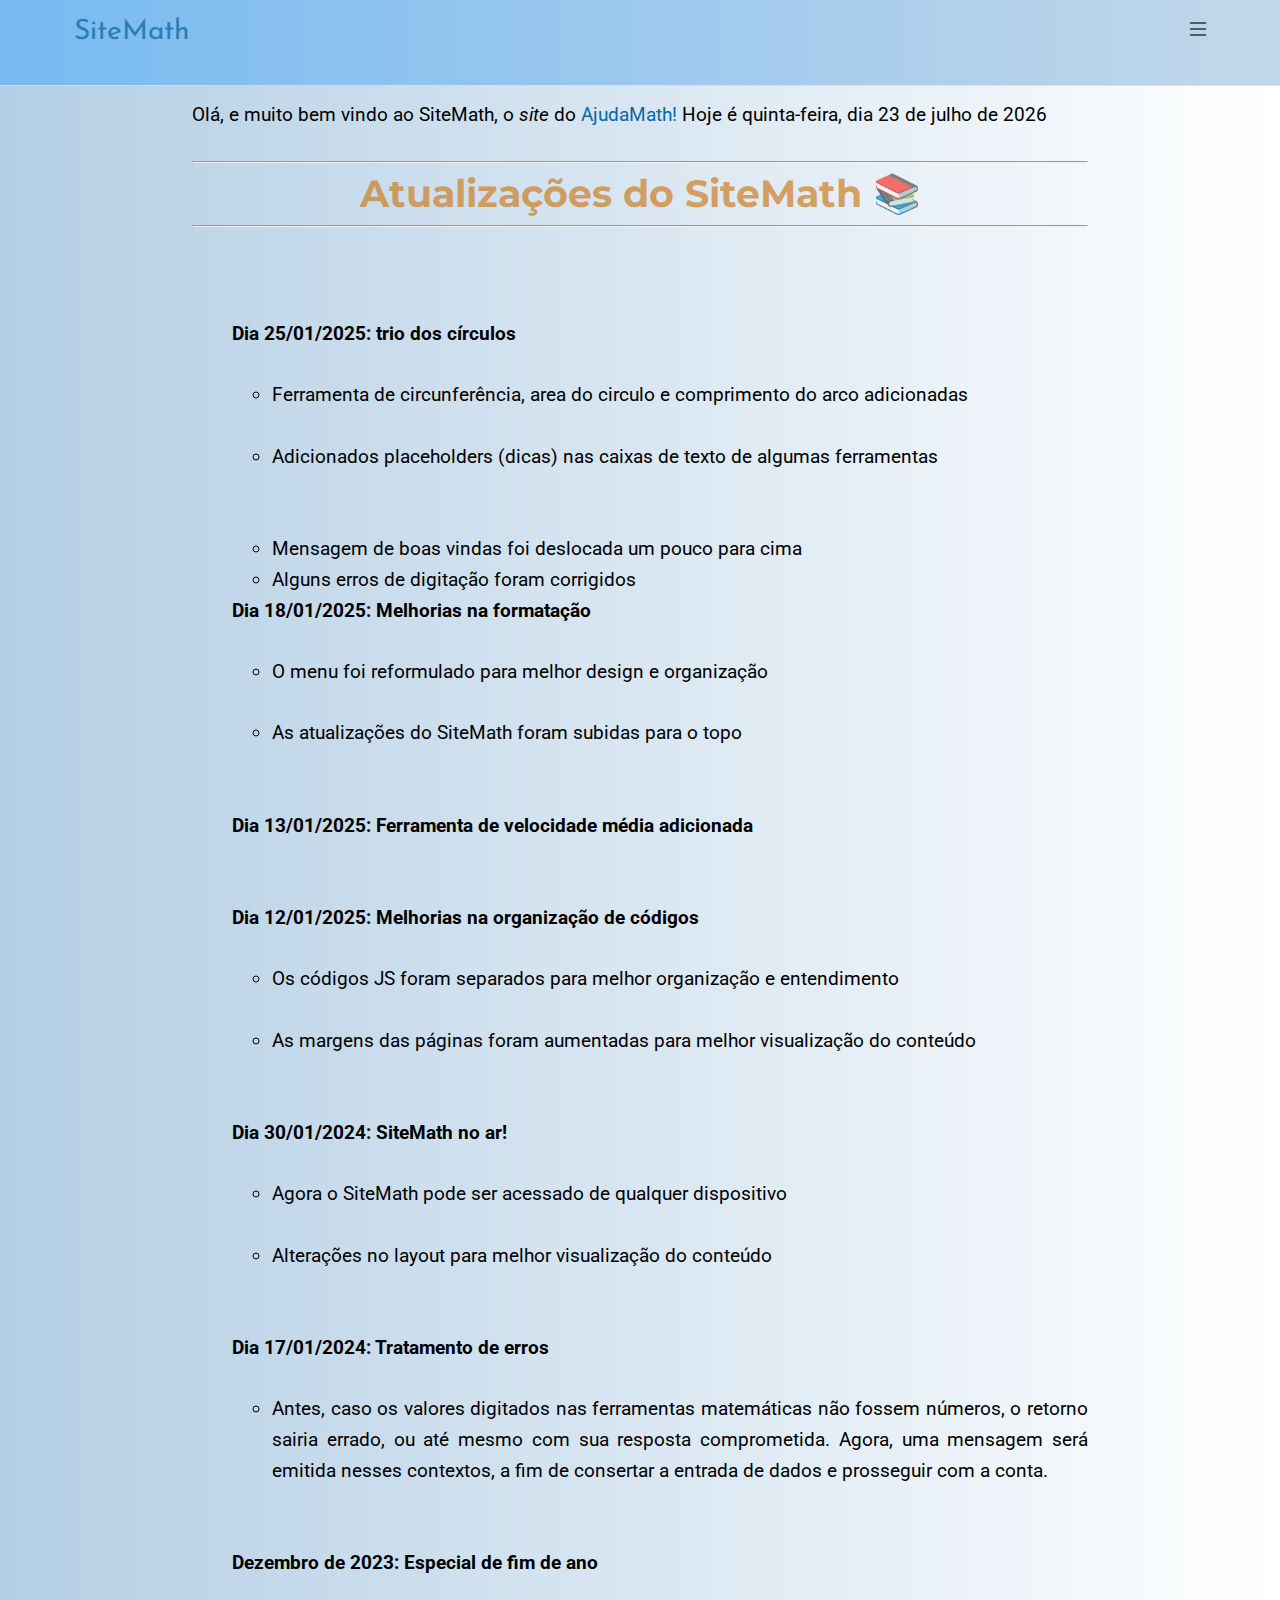
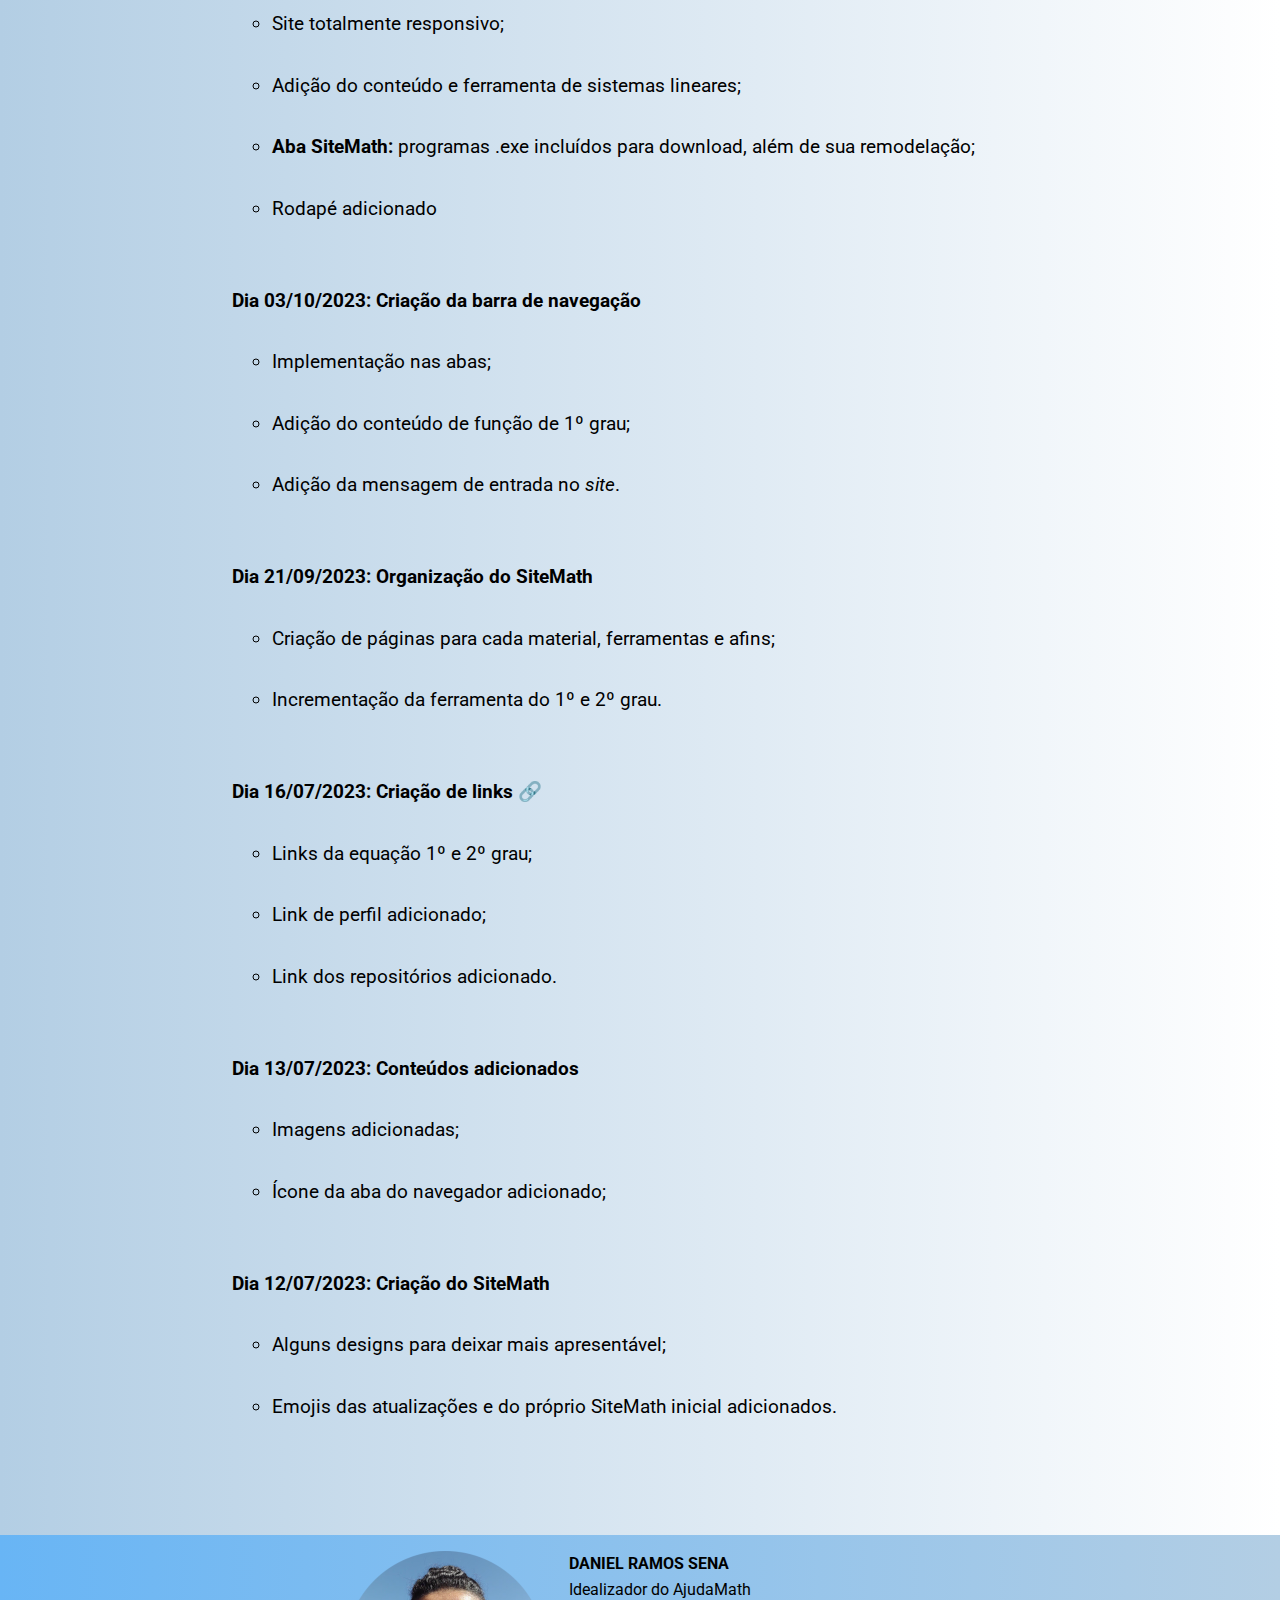
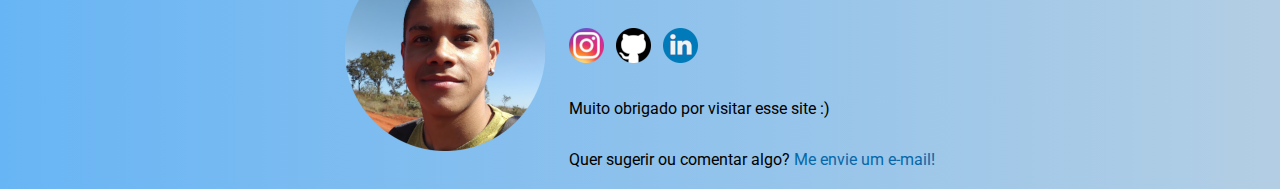
==== commit 8aa45021: "Trio de círculos adicionado" ====
--- a/SiteMath/index.html
+++ b/SiteMath/index.html
@@ -15,9 +15,9 @@
 
     <header></header>
 
-    <div class="conteudo justificaTexto"> <br>
+    <div class="conteudo justificaTexto">
 
-        <div id="fim"></div> <br><br>
+        <div class="justificaTexto" id="fim"></div>
 
         <hr>
 
@@ -30,6 +30,15 @@
         <br><br>
 
         <ol>
+
+            <!--25/01/2025-->
+            <strong>Dia 25/01/2025: trio dos círculos</strong> <br><br>
+            <ul>
+                <li> Ferramenta de circunferência, area do circulo e comprimento do arco adicionadas </li> <br>
+                <li> Adicionados placeholders (dicas) nas caixas de texto de algumas ferramentas </li> <br><br>
+                <li> Mensagem de boas vindas foi deslocada um pouco para cima </li>
+                <li> Alguns erros de digitação foram corrigidos </li>
+            </ul>
 
             <!--18/01/2025-->
             <strong>Dia 18/01/2025: Melhorias na formatação</strong> <br><br>
--- a/SiteMath/arqs/style.css
+++ b/SiteMath/arqs/style.css
@@ -8,6 +8,7 @@
     --azulClaro: #b3cee4;
     --azulMedio: #68B5F5;
     --azulForte: #0668A8;
+    --laranjaClaro: #f9a825;
     --laranjaEscuro: #ce8129bb;
 
     --degAzulBranco: linear-gradient(to right, var(--azulClaro), white);
@@ -153,7 +154,7 @@
     visibility: visible;
     opacity: 1;
     transform: translateY(0);
-    height: 400px;
+    height: 432px;
     transition: height 0.87s ease, opacity 1.5s ease;
 }
 
@@ -166,6 +167,72 @@
 .menuResponsivo a {
     padding: 5px 0;
     display: block;
+}
+
+.tabs {
+    display: flex;
+    justify-content: center;
+    flex-wrap: wrap; /* Permite que as abas quebrem linha */
+}
+
+.tab {
+    display: flex;
+    align-items: center;
+    justify-content: center;
+    padding: 10px 20px;
+    cursor: pointer;
+    color: var(--text-color);
+    border: 2px solid var(--azulClaro);
+    background-color: var(--azulClaro);
+    font-weight: bold;
+    flex: 1; /* Faz as abas ocuparem espaço igual */
+    transition: all 0.3s ease;
+}
+
+.tab:hover, .tab.active {
+    border-color: var(--laranjaEscuro);
+    color: #fff;
+}
+
+.tab.active {background-color: var(--laranjaClaro);}
+.tab:hover {background-color: var(--laranjaEscuro);}
+
+.tab-container {
+    position: relative;
+    overflow: hidden; /* Esconde conteúdo fora do container */
+    max-width: 100%;
+}
+
+.tab-contents {
+    display: flex;
+    transition: transform 0.5s ease-in-out; /* Deslizamento suave */
+    width: 300%; /* Três abas de conteúdo */
+}
+
+.tab-content {
+    flex: 1;
+    width: 100%;
+    box-sizing: border-box;
+}
+
+.tab-content h2 {
+    margin-top: 32px;
+    margin-bottom: 32px;
+}
+
+.contaCirculos {
+    display: none;
+}
+
+.contaCirculos span { display: none; }
+
+@media (max-width: 725px) {
+    .tabs {
+        flex-direction: column;
+        align-items: stretch; /* Cada aba ocupa a largura total */
+        width: 100%;
+        gap: 5px;
+    }
 }
 
 @media (min-width: 666px) {
@@ -178,8 +245,28 @@
         opacity: 0;
         flex-direction: column;
     }
-
-    .menuResponsivo.visible { height: 200px; }
+    
+    .menuResponsivo.visible { height: 232px; }
 
     .iconResponsivo button { display: block; }
+}
+
+@media (min-width: 725px) {
+
+    .contaCirculos span { display: block; }
+
+    .contaCirculos {
+        display: flex;
+        flex-direction: row;
+        justify-content: center;
+        gap: 2%;
+    }
+
+    .tab-content .vMedia {
+        display: none;
+    }
+
+    .caixaNum {
+        width: 60px;
+    }
 }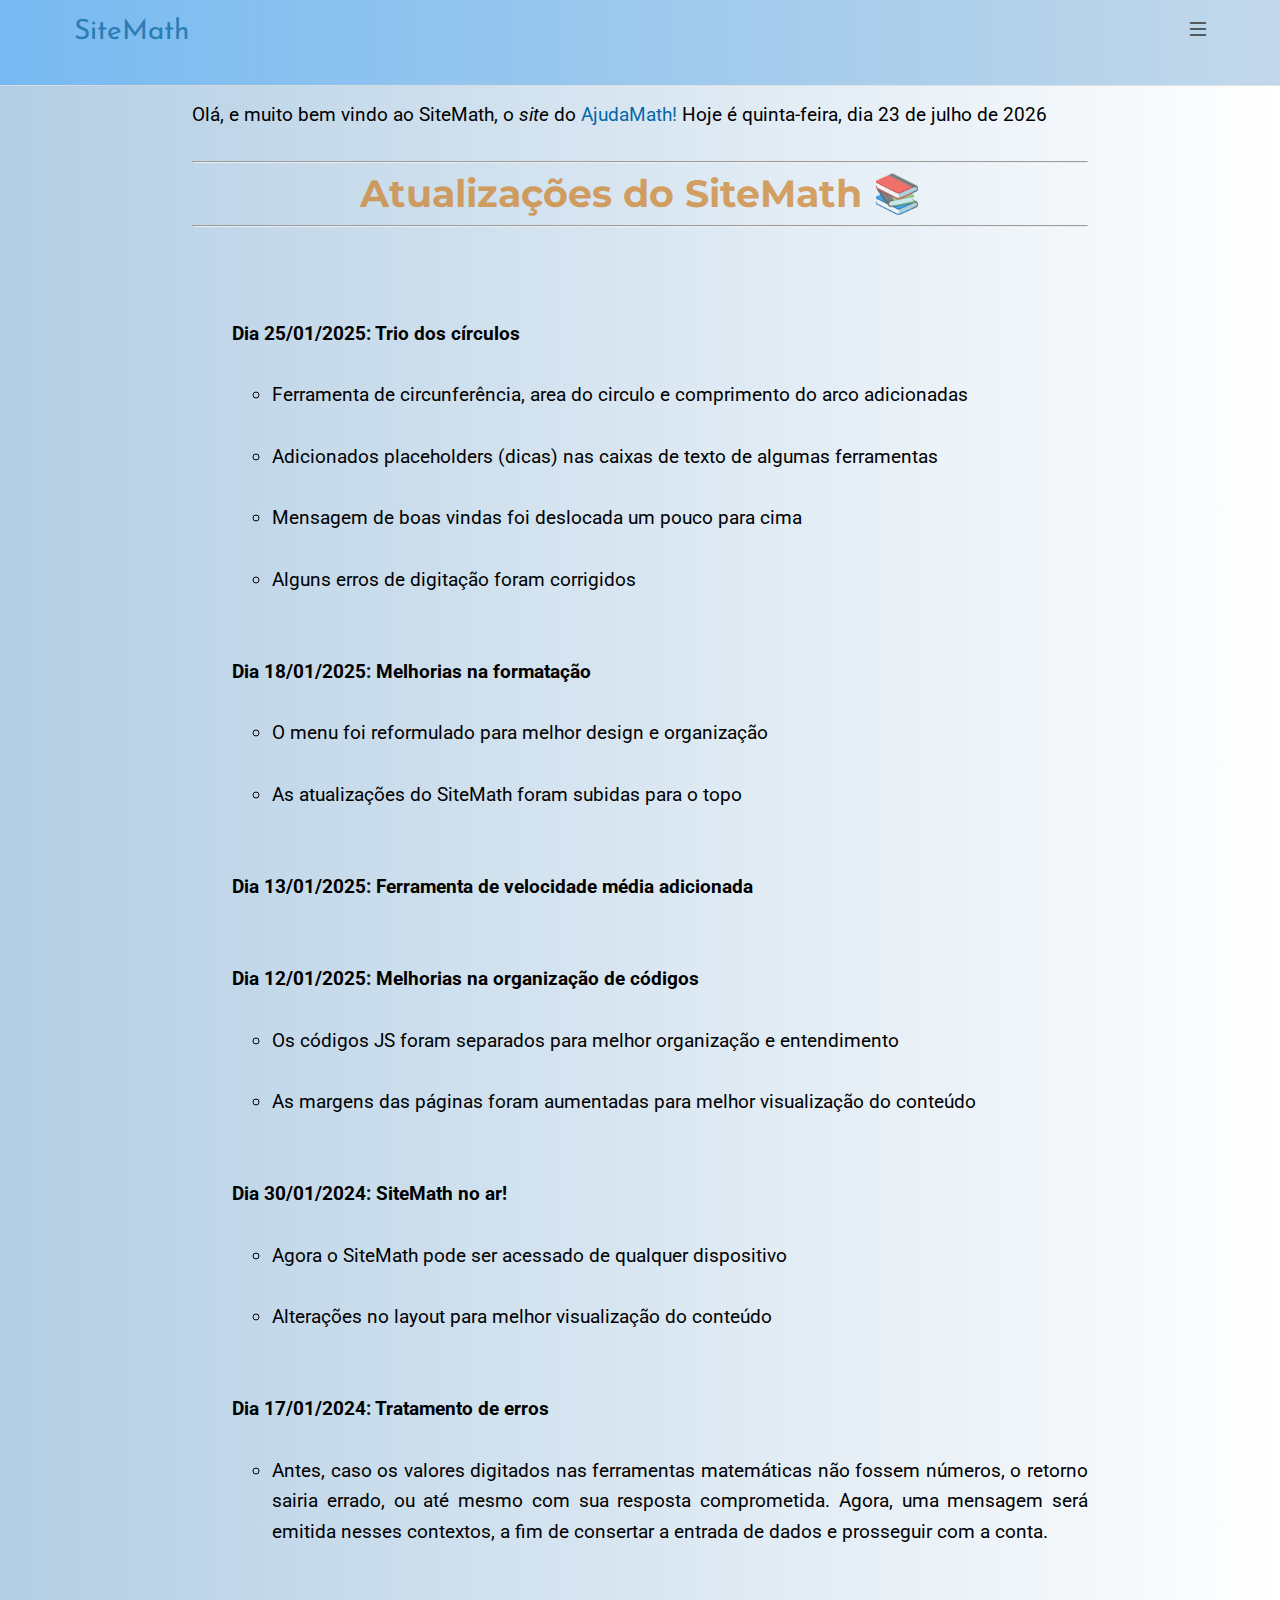
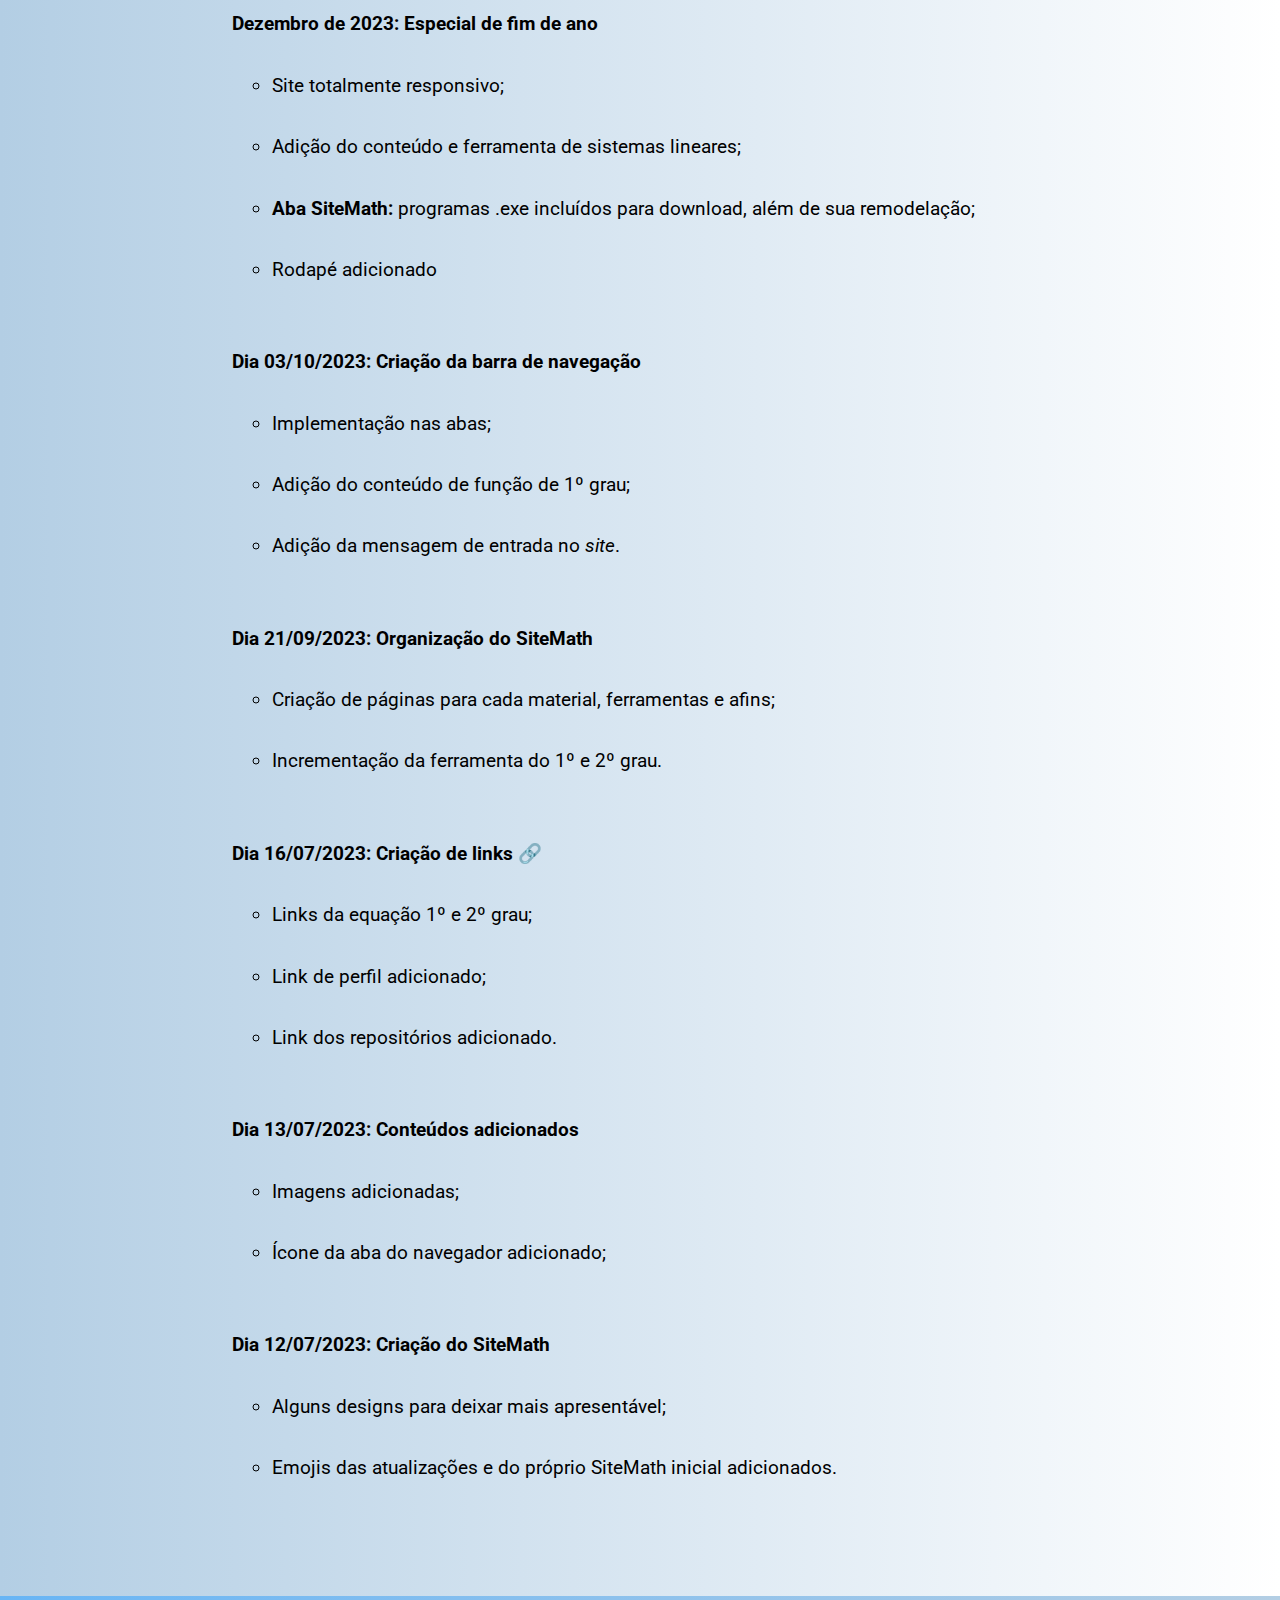
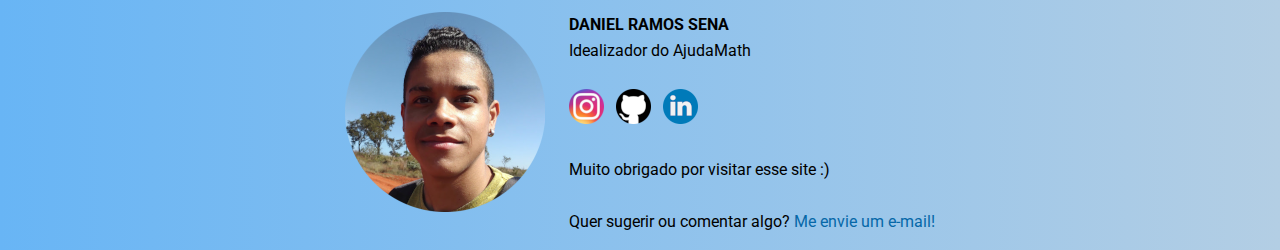
==== commit 84c0f4cc: "Update index.html" ====
--- a/SiteMath/index.html
+++ b/SiteMath/index.html
@@ -32,12 +32,12 @@
         <ol>
 
             <!--25/01/2025-->
-            <strong>Dia 25/01/2025: trio dos círculos</strong> <br><br>
+            <strong>Dia 25/01/2025: Trio dos círculos</strong> <br><br>
             <ul>
                 <li> Ferramenta de circunferência, area do circulo e comprimento do arco adicionadas </li> <br>
-                <li> Adicionados placeholders (dicas) nas caixas de texto de algumas ferramentas </li> <br><br>
-                <li> Mensagem de boas vindas foi deslocada um pouco para cima </li>
-                <li> Alguns erros de digitação foram corrigidos </li>
+                <li> Adicionados placeholders (dicas) nas caixas de texto de algumas ferramentas </li> <br>
+                <li> Mensagem de boas vindas foi deslocada um pouco para cima </li><br>
+                <li> Alguns erros de digitação foram corrigidos </li> <br><br>
             </ul>
 
             <!--18/01/2025-->
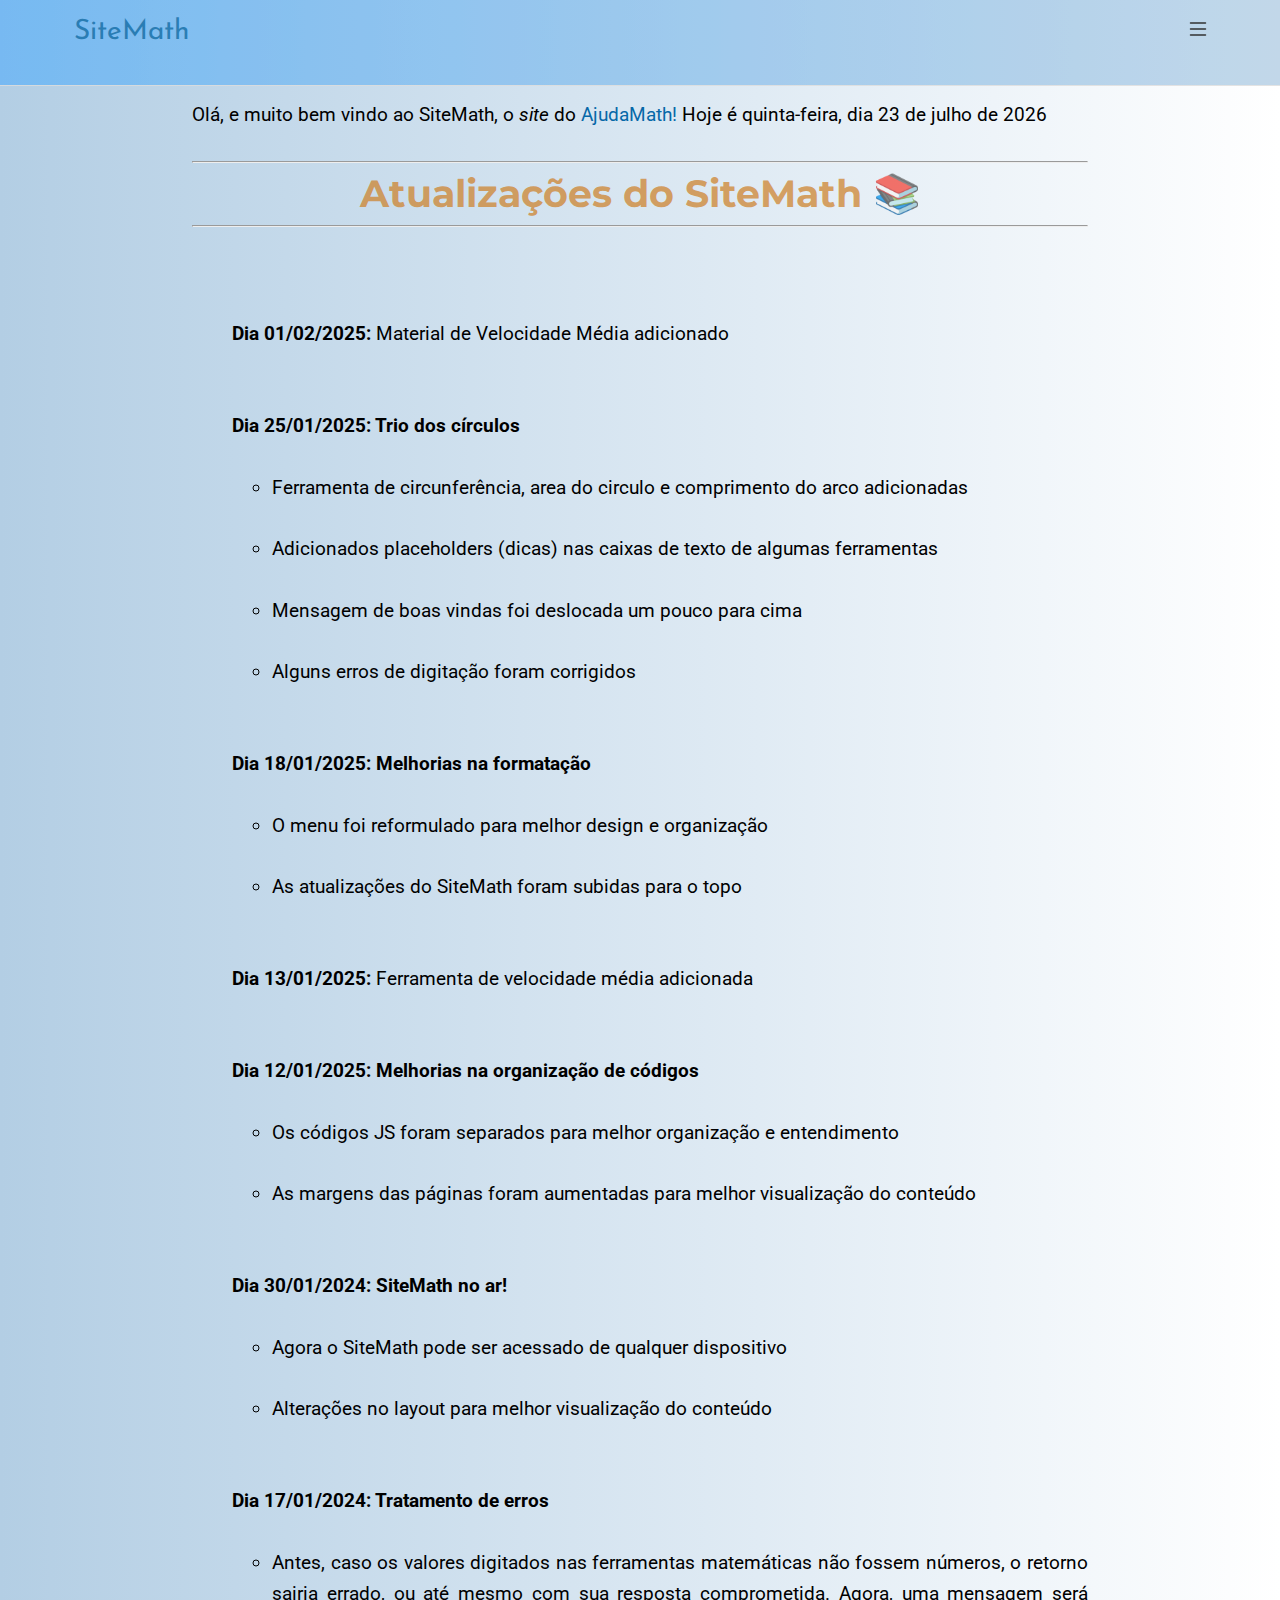
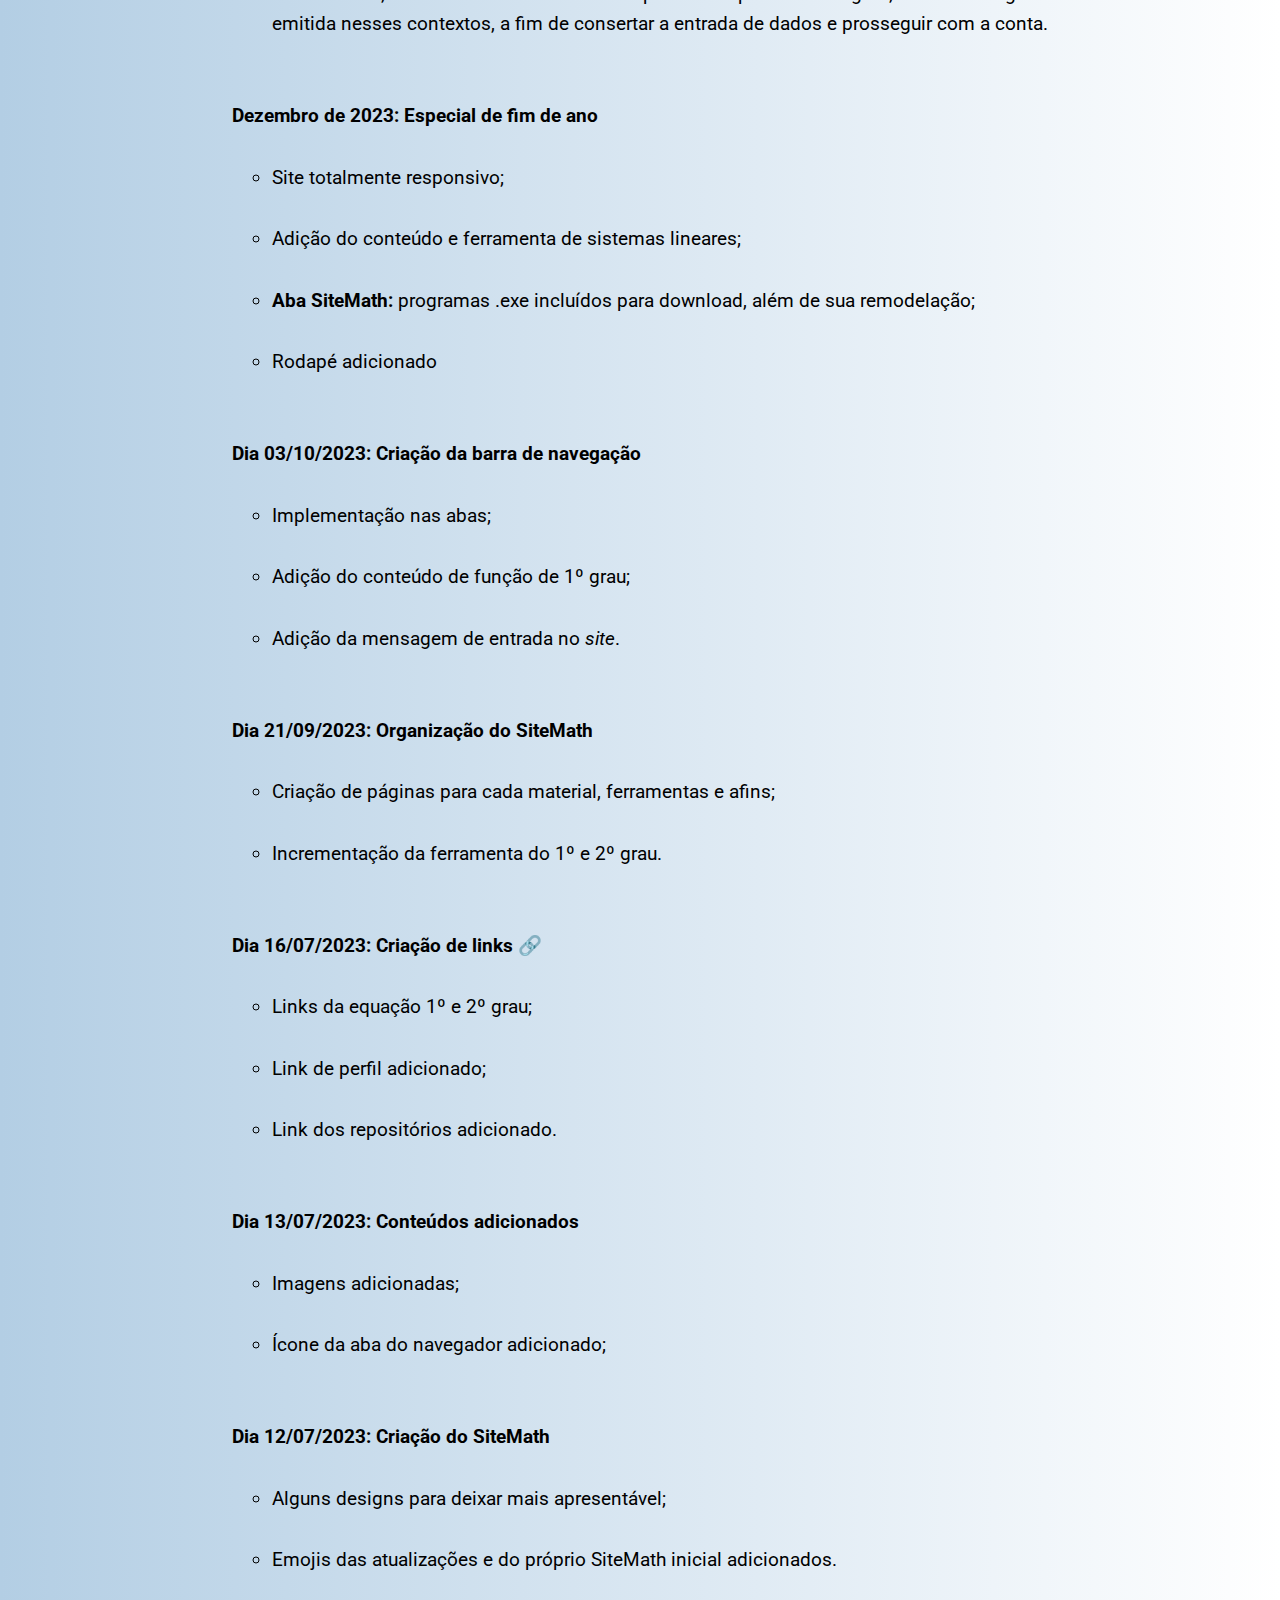
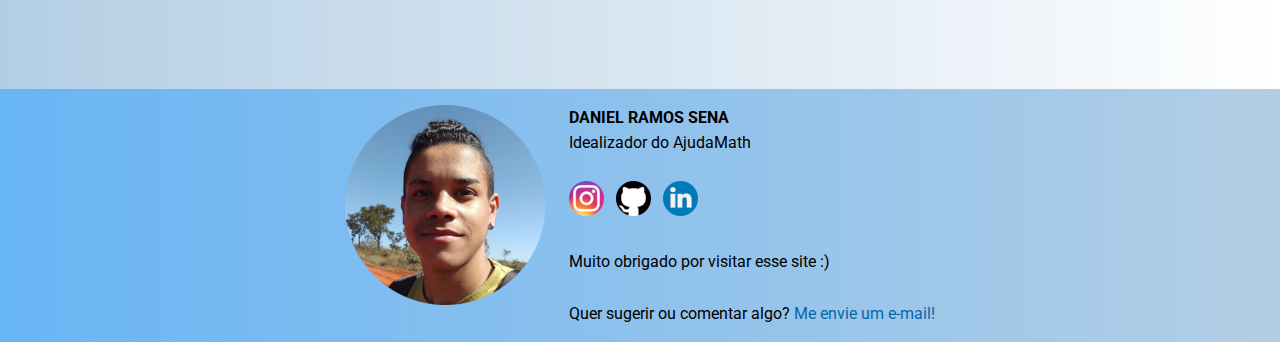
==== commit deed72ca: "Material de Velocidade Média adicionado" ====
--- a/SiteMath/index.html
+++ b/SiteMath/index.html
@@ -31,6 +31,9 @@
 
         <ol>
 
+            <!--01/02/2025-->
+            <strong>Dia 01/02/2025: </strong> Material de Velocidade Média adicionado <br><br><br>
+
             <!--25/01/2025-->
             <strong>Dia 25/01/2025: Trio dos círculos</strong> <br><br>
             <ul>
@@ -48,7 +51,7 @@
             </ul>
 
             <!--13/01/2025-->
-            <strong>Dia 13/01/2025: Ferramenta de velocidade média adicionada</strong> <br><br><br>
+            <strong>Dia 13/01/2025:</strong> Ferramenta de velocidade média adicionada <br><br><br>
 
             <!--12/01/2025-->
             <strong>Dia 12/01/2025: Melhorias na organização de códigos</strong> <br><br>
--- a/SiteMath/arqs/style.css
+++ b/SiteMath/arqs/style.css
@@ -154,7 +154,7 @@
     visibility: visible;
     opacity: 1;
     transform: translateY(0);
-    height: 432px;
+    height: 464px;
     transition: height 0.87s ease, opacity 1.5s ease;
 }
 
